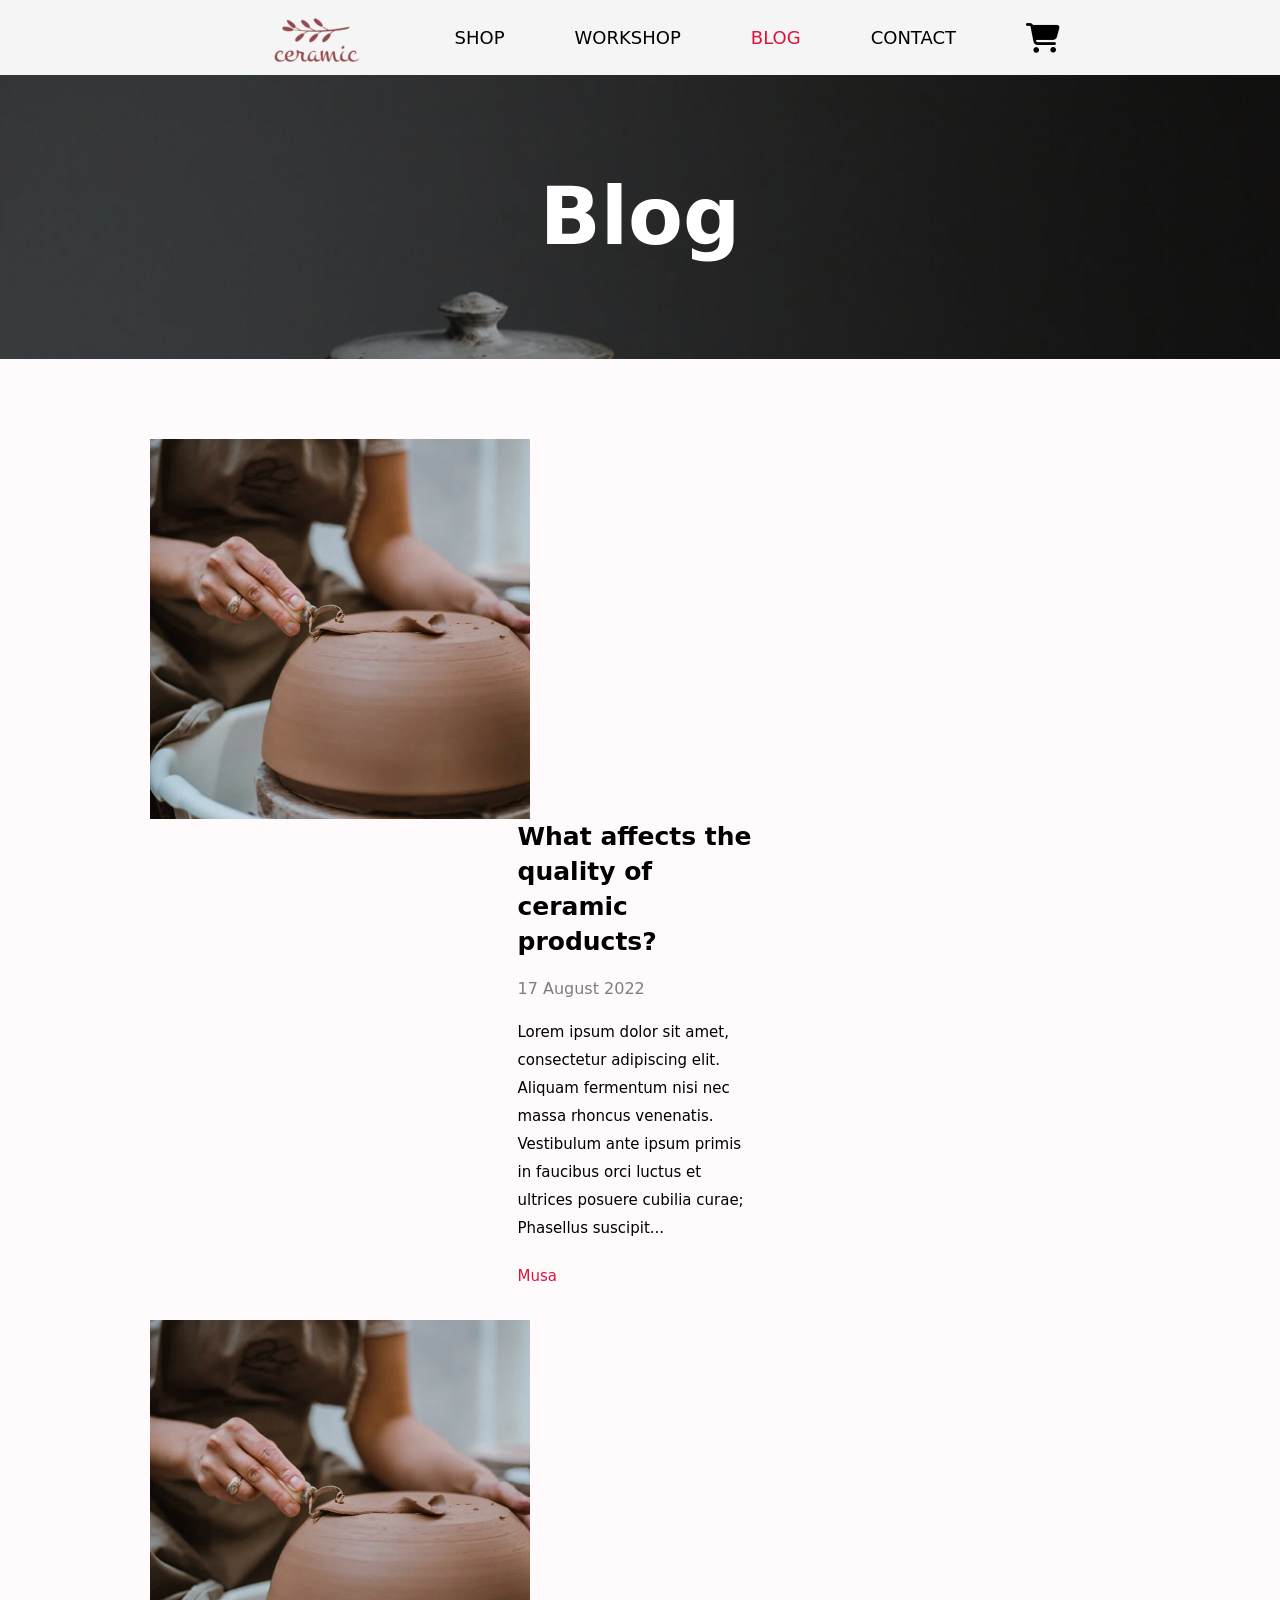
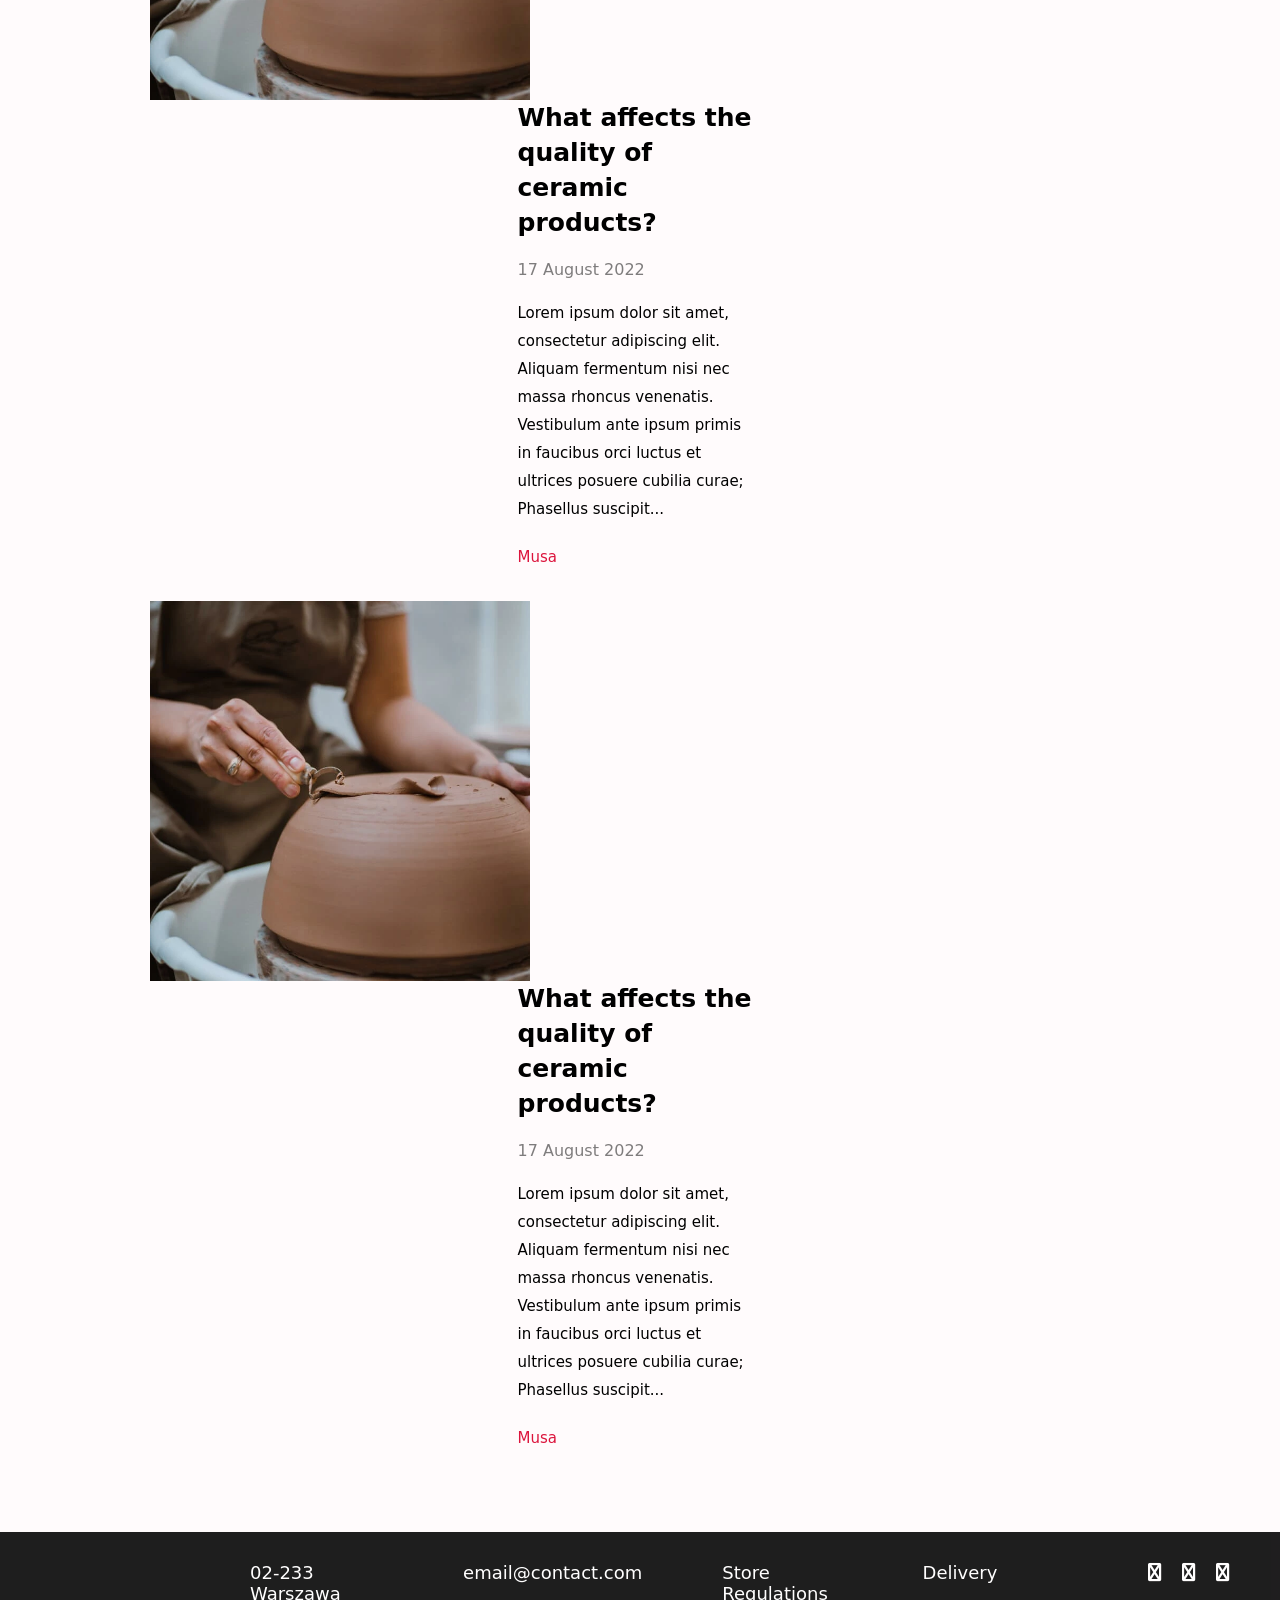
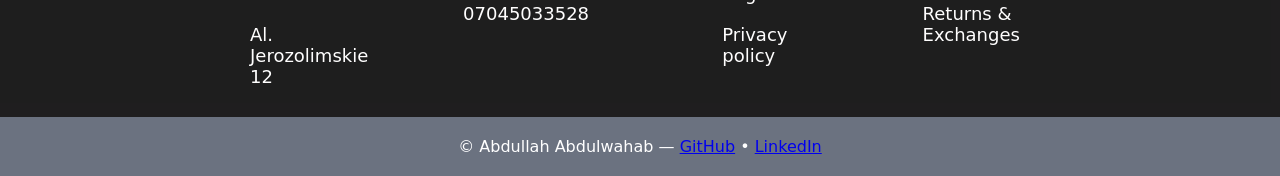
==== blog.html @ 1e0af601 "Initial commit" ====
<!DOCTYPE html>
<html lang="en">

<head>
    <meta charset="UTF-8">
    <meta name="viewport" content="width=device-width, initial-scale=1.0">
    <title>Document</title>
    <link rel="stylesheet" href="./fontawesome-free-6.6.0-web/css/all.min.css">
    <link rel="stylesheet" href="style.css">
    <link rel="stylesheet" href="blog-style.css">
    <link rel="stylesheet" href="./fontawesome-free-6.6.0-web/css/brands.css">
    <link rel="stylesheet" href="./fontawesome-free-6.6.0-web/css/all.css">
</head>

<body>
    <header id="nav">
        <div class="left-nav">
            <a href="./index.html"><img src="./images/logo.webp" alt=""></a>
        </div>
        <div class="right-nav">
            <a href="./shop.html">SHOP</a>
            <a href="./workshop.html">WORKSHOP</a>
            <a href="./blog.html" class="active">BLOG</a>
            <a href="./contact.html">CONTACT</a>
            <a href="#"><i class="fa fa-cart-shopping ff"></i></a>
        </div>
    </header>
    <div class="blog-main">
        <h1>Blog</h1>
    </div>
    <div class="section blog-section">
        <div class="left-blog">
            <div class="sec">
                <div class="left">
                    <img src="./images/Workshop_header_blog_A.webp" alt="">
                </div>
                <div class="right">
                    <h3>What affects the quality of ceramic products?</h3>
                    <span class="date">17 August 2022</span>
                    <p>Lorem ipsum dolor sit amet, consectetur adipiscing elit. Aliquam fermentum nisi nec massa rhoncus
                        venenatis. Vestibulum ante ipsum primis in faucibus orci luctus et ultrices posuere cubilia
                        curae; Phasellus suscipit...</p>
                    <p class="blogComment">Musa</p>
                </div>
            </div>
            <div class="sec">
                <div class="left">
                    <img src="./images/Workshop_header_blog_A.webp" alt="">
                </div>
                <div class="right">
                    <h3>What affects the quality of ceramic products?</h3>
                    <span class="date">17 August 2022</span>
                    <p>Lorem ipsum dolor sit amet, consectetur adipiscing elit. Aliquam fermentum nisi nec massa rhoncus
                        venenatis. Vestibulum ante ipsum primis in faucibus orci luctus et ultrices posuere cubilia
                        curae; Phasellus suscipit...</p>
                    <p class="blogComment">Musa</p>
                </div>
            </div>
            <div class="sec">
                <div class="left">
                    <img src="./images/Workshop_header_blog_A.webp" alt="">
                </div>
                <div class="right">
                    <h3>What affects the quality of ceramic products?</h3>
                    <span class="date">17 August 2022</span>
                    <p>Lorem ipsum dolor sit amet, consectetur adipiscing elit. Aliquam fermentum nisi nec massa rhoncus
                        venenatis. Vestibulum ante ipsum primis in faucibus orci luctus et ultrices posuere cubilia
                        curae; Phasellus suscipit...</p>
                    <p class="blogComment">Musa</p>
                </div>
            </div>
        </div>
        <div class="right-blog">
            
        </div>
    </div>



    <div class="footer">
        <div class="sub-foot">
            <p>02-233 Warszawa</p>
            <p>Al. Jerozolimskie 12</p>
        </div>
        <div class="sub-foot">
            <a href="#">email@contact.com</a>
            <a href="#">07045033528</a>
        </div>
        <div class="sub-foot">
            <a href="#">Store Regulations</a>
            <a href="#">Privacy policy</a>
        </div>
        <div class="sub-foot">
            <a href="#">Delivery</a>
            <a href="#">Returns & Exchanges</a>
        </div>
        <div class="sub-foot">
            <a href="#"><i class="fa fa-facebook-square"></i></a>
            <a href="#"><i class="fa fa-x-twitter"></i></a>
            <a href="#"><i class="fa fa-instagram"></i></a>
        </div>

    </div>
    <footer class="site-footer">
        <div class="container">
            <p>© <span id="year"></span> Abdullah Abdulwahab — <a href="#">GitHub</a> • <a href="#">LinkedIn</a></p>
        </div>
</body>
---- style.css ----
* {
    padding: 0;
    margin: 0;
    box-sizing: border-box;
    font-family: ui-sans-serif, system-ui, sans-serif, "Apple Color Emoji",
        "Segoe UI Emoji", "Segoe UI Symbol", "Noto Color Emoji";
}

/* ensure full-height calculations using viewport units work predictably */
html,
body {
    height: 100%;
}

header#nav {
    width: 100%;
    background-color: whitesmoke;
    box-shadow: 1px 2px 4px rgba(0, 0, 0, .5);
    display: flex;
    height: 75px;
    align-items: center;
    justify-content: space-between;
    padding: 0px 200px;
}

header#nav .left-nav {
    margin: auto 0;
    overflow: hidden;
    justify-content: center;
    align-items: center;
    transform: translate(50px,-20px); /* Standard syntax */
}

header#nav .left-nav a{
    width: 80px;
    /* top: 0; */
    height: 80px;

}

header#nav .right-nav {
    margin: auto 0;
    display: flex;
    height: 100%;
    justify-content: center;
    align-items: center;
    gap: 30px;
    font-size: 18px;
    font-weight: 400;
}

header#nav a {
    text-decoration: none;
    /* height: 100%; */
    padding: 20px;
    color: black;
}

header#nav a:hover {
    color: crimson;
}
a.active{
    color: crimson !important;
}

/* <div id="element_219_content" class="content ww_rectangle" style="opacity: 0.15; padding: 0px; border-width: 0px; border-style: solid; border-color: rgb(51, 51, 51); border-radius: 0px; box-shadow: none; background-color: var(--neutral1); background-image: none; filter: none;"></div>  */
.section {
    width: 100%;
    overflow: hidden;
    min-height: calc(100vh - 75px);
}

.main {
    background-image: url(./images/main.webp);
    background-repeat: no-repeat;
    background-attachment: fixed;
    background-size: cover;
    color: white;
    /* Make the main section fill the remaining viewport below the header (header is 75px tall) */
    min-height: calc(100vh - 75px);
    display: flex;
    flex-direction: column;
    justify-content: center;
    /* vertically center content */
    align-items: center;
    /* horizontally center content */
    padding: 0px 400px;

    /* match header horizontal padding so content aligns */
    gap: 15px;
}

.main h1 {
    /* text-align: center; */
    font-size: 80px;

}

.main p {
    font-size: 25px;
}

.button {
    padding: 18px 65px;
    border-radius: 5px;
    background-color: rgb(165, 76, 94);
    border: 0;
    font-size: 18px;
    color: white;
}

.button:hover {
    background-color: rgba(165, 76, 94, 0.9);
}

.section2-header {
    text-align: center;
    font-size: 50px;
    margin: 50px 0;
    line-height: 60px;
}

.container-hor {
    display: flex;
    margin: auto;
    padding: 0 130px;
    justify-content: space-between;
    flex-direction: row;
    width: 100%;
    overflow: hidden;
}

.shopContain {
    display: flex;
    width: 25%;
    flex-direction: column;
    gap: 10px;
    margin: auto 10px;
    cursor: pointer;
    font-family: "Kumbh Sans 400 normal";
    overflow: hidden;
}

.shopContain img {
    width: 288px;
    height: 378px;
    overflow: hidden;
}

.shopContain img:hover {
    transform: scale(1.05);
    overflow: hidden;
    transition: transform .25s ease-out 0s;


}

.shopContain .productName {
    font-weight: 90px;
    font-size: 15px;
}

.shopContain .productPrice {
    font-size: 18px;
    line-height: 27px;
    text-align: left;
    font-weight: 600;
}

.main-2 {
    background-color: rgba(51, 51, 51, 0.1);
    display: flex;
    flex-direction: row;
    font-family: "Kumbh Sans 400 normal";
    height: 100%;

}

.main-2 .left {
    width: 50%;
    padding: 150px 150px;
    opacity: 0.8;
}

.main-2 .left h2 {
    font-size: 50px;
    line-height: 100px;
}

.main-2 .left p {
    font-size: 17px;
    line-height: 27px;
    margin-bottom: 20px;
}

.main-2 .left-2 {
    display: flex;
    flex-direction: column;
    gap: 20px;
}

.main-2 .right img {
    width: 250px;
    height: 300px;
    transform: scaleX(1.5);
    overflow: hidden;
}

.main-2 .right img:nth-child(2) {
    transform: scaleX(1.5);
}

.main-2 .right-2 img {
    height: 100%;
    transform: matrix(2, 0, 0, 1, 0, 0);

    width: 100%;

}

.main-2 .right {
    width: 50%;
    margin: 80px 0;
    gap: 90px;
    float: right;
    display: flex;
    overflow: hidden;
    flex-direction: row;
}

.main-2 .right-2 {
    height: 100%;
    overflow: hidden;
    float: right;
    width: 350px;
}

.main-3 {
    display: flex;
    flex-direction: row;
    font-family: "Kumbh Sans 400 normal";
    height: 100%;
    padding: 50px 130px;
    overflow: hidden;
}

.main-3 .left {
    width: 50%;
    float: left;
    overflow: hidden;
}

.main-3 img {
    /* height: 100%;
    width: 100%; */
    width: 600px;
    height: 900px;
    /* transform: scale(1.5); */
}

.main-3 .right {
    width: 50%;
    padding: 70px 12px 0 120px;
    opacity: 0.8;
    float: right;
    overflow: hidden;
}
.main-3 button{
    width: 45%;
}

.main-3 .right h2 {
    font-size: 50px;
    line-height: 100px;
}

.main-3 .right p {
    font-size: 17px;
    line-height: 27px;
    margin-bottom: 20px;
}

.main-4 {
    background-color: rgba(51, 51, 51, 0.2);
    height: 100%;
    display: flex;
    font-family: "Kumbh Sans 400 normal";
    flex-direction: column;
    padding: 130px 150px 0px 150px;
    gap: 80px;
    line-height: 27px;
}

.main-4 h2 {
    font-size: 50px;
    text-align: center;
    opacity: 0.8;
    opacity: 0.8;
}

.main-4 p {
    font-size: 17px;
    opacity: 0.8;
    text-align: center;
}

.main-4 .sub-contain {
    display: flex;
    flex-direction: row;
    justify-content: space-around;
    width: 100%;
    gap: 100px;
}

.main-4 h3 {
    font-size: 30px;
    font-weight: 300;
}

.main-4 .sub-contain .sub-third {
    /* width: 30px; */
    display: flex;
    flex-direction: column;
    align-items: center;
    font-family: "Kumbh Sans 400 normal";
    opacity: 0.9;
    word-wrap: break-word;
    gap: 30px;
    /* overflow: hidden; */
}

.main-4 .sub-contain .sub-third img {
    width: 100px;
    height: 100px;
    object-fit: cover;
    /* transform: scale(1.5); */
    border-radius: 50%;
    overflow: hidden;

}

.left {
    width: 50%;
    height: 100%;
    overflow: hidden;
    float: left;
}

.right {
    display: flex;
    flex-direction: column;
    float: right;
    /* gap: 20px; */
    width: 50%;
}

.right img {
    width: 100%;
    height: 60%;
    overflow: hidden;
}

/* .main-text{
    text-align: center;
  position: absolute;
  top: 50%;
  left: 50%;
  transform: translate(-50%, -50%);
} */

/* Collage / gallery styles */
.collage {
    display: flex;
    flex-direction: row;
    gap: 12px;
    /* max-height: 600px; */
    padding: 50px 150px 0 150px;
}

.gallery-left {
    width: 50%;
    float: left;
    height: 700px;
    overflow: hidden;
    border-radius: 6px;
    float: left;
}

.gallery-left img {
    border-radius: 10px 0px 0px 10px;
    width: 700px;
    height: 650px;
    object-fit: fill;
    display: block;
}

.gallery-right {
    height: 700px;
    width: 50%;
    display: flex;
    flex-direction: column;
    gap: 10px;
}

.gallery-top {
    height: 340px;
    width: 100%;
    overflow: hidden;
}

.gallery-top img {
    border-radius: 10px 10px 0px 0px;
    height: 340px;
    object-fit: fill;
    width: 100%;
    transform: scale(1.3);
}

.gallery-bottom {
    height: 300px;
    width: 100%;
    gap: 10px;
    display: flex;
}

.bottom-item {
    height: 300px;
    width: 100%;
}

.bottom-item img {
    height: 300px;
    object-fit: fill;
    width: 100%;
}

.OurStory {
    background-image: url(./images/history.webp);
    background-repeat: no-repeat;
    background-color: black;
    background-clip: padding-box;
    background-image: linear-gradient(rgba(0,0,0,0.35), rgba(0,0,0,0.35)),url(./images/history.webp);
    background-color: rgba(0,0,0,0.35);

    /* background-attachment: fixed; */
    background-position-y: top;
    /* width: 2057px; */
    height: 1000px;
    font-family: Arial, sans-serif;
    overflow: clip;

    background-size: cover;
    color: white;
    /* Make the main section fill the remaining viewport below the header (header is 75px tall) */
    min-height: calc(105vh - 75px);
    display: flex;
    flex-direction: column;
    justify-content: center;
    /* vertically center content */
    /*align-items:center;*/
    /* horizontally center content */
    padding: 200px 100px;
    gap: 15px;
}

.ff {
    color: ceramic;
    font-size: 30px;
}

.OurStory h2 {
    font-size: 50px;
}

.OurStory .left {
    max-width: 800px;
    padding: 0px 200px 100px 100px;
}

.OurStory p {
    font-size: 18px;
    max-width: 800px;
    margin-top: 10px;
}

.footer {
    background-color: black;
    opacity: 0.88;
    color: white;
    padding: 30px 50px 30px 250px;
    display: flex;
    gap: 80px;
    font-size: 18px;
}

.sub-foot {
    display: flex;
    flex-direction: column;
    gap: 20px;
}

.sub-foot a {
    color: white;
    text-decoration: none;
}

.sub-foot:last-of-type {
    flex-direction: row;
}

.site-footer {
    background-color: #6b7280;
    padding: 20px 0;
    text-align: center;
    color: #fff;
}

/* ========== MOBILE RESPONSIVENESS ========== */

/* Tablet and small screens (max-width: 768px) */
@media (max-width: 768px) {
    header#nav {
        padding: 0px 20px;
        height: auto;
        flex-wrap: wrap;
        justify-content: center;
    }

    header#nav .left-nav {
        transform: translate(0px, 0px);
        width: 100%;
        margin-bottom: 8px;
        text-align: center;
    }

    header#nav .left-nav img {
        height: 45px;
        max-width: 120px;
    }

    header#nav .right-nav {
        width: 100%;
        gap: 12px;
        font-size: 13px;
        justify-content: center;
        padding: 8px 0;
        flex-wrap: wrap;
    }

    header#nav a {
        padding: 8px 12px;
        font-size: 12px;
    }

    .section {
        min-height: auto;
        overflow: visible;
    }

    .main {
        padding: 20px 30px;
        min-height: calc(100vh - 100px);
        gap: 12px;
    }

    .main h1 {
        font-size: 44px;
        line-height: 52px;
    }

    .main p {
        font-size: 16px;
        line-height: 24px;
        max-width: 100%;
    }

    .button {
        padding: 12px 32px;
        font-size: 15px;
    }

    .section2-header {
        font-size: 32px;
        margin: 25px 0;
        line-height: 40px;
    }

    .container-hor {
        padding: 0 20px;
        flex-direction: row;
        flex-wrap: wrap;
        gap: 15px;
    }

    .shopContain {
        width: calc(50% - 8px);
        margin: 0;
        gap: 8px;
    }

    .shopContain img {
        width: 100%;
        height: auto;
        max-height: 280px;
        object-fit: cover;
    }

    .shopContain .productName {
        font-size: 14px;
    }

    .shopContain .productPrice {
        font-size: 16px;
    }

    .main-2 {
        flex-direction: column;
        padding: 40px 20px;
        background-color: rgba(51, 51, 51, 0.1);
    }

    .main-2 .left {
        width: 100%;
        padding: 20px 0;
        margin-bottom: 20px;
        opacity: 1;
    }

    .main-2 .left h2 {
        font-size: 36px;
        line-height: 50px;
        margin-bottom: 15px;
    }

    .main-2 .left p {
        font-size: 15px;
        line-height: 24px;
        margin-bottom: 15px;
        color: #333;
    }

    .main-2 .left .button {
        padding: 12px 32px;
        font-size: 15px;
    }

    .main-2 .right {
        width: 100%;
        padding: 0;
        flex-direction: column;
        gap: 15px;
        margin: 0;
        overflow: visible;
    }

    .main-2 .left-2 {
        display: flex;
        flex-direction: column;
        gap: 12px;
        overflow: visible;
    }

    .main-2 .left-2 img {
        width: 100%;
        height: auto;
        transform: none;
        max-height: 250px;
        object-fit: cover;
        overflow: visible;
    }

    .main-2 .right-2 {
        width: 100%;
        height: auto;
        overflow: visible;
    }

    .main-2 .right-2 img {
        width: 100%;
        height: auto;
        transform: none;
        max-height: 250px;
        object-fit: cover;
        overflow: visible;
    }

    .main-2 .right img {
        width: 100%;
        height: auto;
        transform: none;
        max-height: 250px;
        object-fit: cover;
        overflow: visible;
    }

    .main-2 .right img:nth-child(2) {
        transform: none;
    }

    .footer {
        padding: 20px;
        flex-direction: column;
        gap: 15px;
    }

    .sub-foot {
        width: 100%;
        justify-content: center;
    }
}

/* Mobile screens (max-width: 480px) */
@media (max-width: 480px) {
    header#nav {
        padding: 0px 12px;
        height: auto;
        flex-direction: column;
        align-items: center;
    }

    header#nav .left-nav {
        width: 100%;
        margin-bottom: 8px;
        text-align: center;
        transform: none;
    }

    header#nav .left-nav img {
        height: 35px;
        max-width: 100px;
    }

    header#nav .right-nav {
        width: 100%;
        gap: 8px;
        font-size: 11px;
        padding: 8px 0;
        flex-wrap: wrap;
        justify-content: center;
    }

    header#nav a {
        padding: 6px 8px;
        font-size: 11px;
    }

    .section {
        min-height: auto;
        overflow: visible;
    }

    .main {
        padding: 15px 15px;
        min-height: calc(100vh - 80px);
        gap: 8px;
    }

    .main h1 {
        font-size: 28px;
        line-height: 36px;
    }

    .main p {
        font-size: 13px;
        line-height: 20px;
        max-width: 100%;
    }

    .button {
        padding: 10px 24px;
        font-size: 13px;
        margin-top: 5px;
    }

    .section2-header {
        font-size: 22px;
        margin: 15px 0;
        line-height: 28px;
    }

    .container-hor {
        padding: 0 10px;
        flex-direction: column;
        gap: 12px;
    }

    .shopContain {
        width: 100%;
        margin: 0;
        gap: 6px;
    }

    .shopContain img {
        width: 100%;
        height: auto;
        max-height: 240px;
        object-fit: cover;
    }

    .shopContain .productName {
        font-size: 13px;
    }

    .shopContain .productPrice {
        font-size: 15px;
    }

    .main-2 {
        flex-direction: column;
        padding: 20px 12px;
        gap: 15px;
        background-color: rgba(51, 51, 51, 0.1);
    }

    .main-2 .left {
        width: 100%;
        padding: 15px 0;
        margin-bottom: 0;
        opacity: 1;
    }

    .main-2 .left h2 {
        font-size: 26px;
        line-height: 36px;
        margin-bottom: 12px;
    }

    .main-2 .left p {
        font-size: 13px;
        line-height: 20px;
        margin-bottom: 12px;
        color: #333;
    }

    .main-2 .left .button {
        padding: 10px 24px;
        font-size: 13px;
    }

    .main-2 .right {
        width: 100%;
        padding: 0;
        flex-direction: column;
        gap: 12px;
        margin: 0;
        overflow: visible;
    }

    .main-2 .left-2 {
        display: flex;
        flex-direction: column;
        gap: 10px;
        overflow: visible;
    }

    .main-2 .left-2 img {
        width: 100%;
        height: auto;
        transform: none;
        max-height: 220px;
        object-fit: cover;
        overflow: visible;
    }

    .main-2 .right-2 {
        width: 100%;
        height: auto;
        overflow: visible;
    }

    .main-2 .right-2 img {
        width: 100%;
        height: auto;
        transform: none;
        max-height: 220px;
        object-fit: cover;
        overflow: visible;
    }

    .main-2 .right img {
        width: 100%;
        height: auto;
        transform: none;
        max-height: 220px;
        object-fit: cover;
        overflow: visible;
    }

    .main-2 .right img:nth-child(2) {
        transform: none;
    }

    .footer {
        padding: 15px 12px;
        flex-direction: column;
        gap: 12px;
    }

    .sub-foot {
        width: 100%;
        justify-content: center;
        text-align: center;
    }
}

/* .collage .gallery{
    max-width: 1200px;
    margin: 60px auto;
    display: flex;
    flex-direction: row;
    gap: 24px;
    align-items: stretch;
}

.gallery-right{
    display: flex;
    flex-direction: column;
    float: right;
    gap: 24px;
    height: 100%;
    width: 50%;
}
.gallery-top{
    overflow: hidden;
    border-radius: 6px;
    width: 100%;
}
.gallery-bottom{
    display: flex;
    flex-direction: row;
    gap: 24px;
}
/* .gallery-bottom .bottom-item{
    overflow: hidden;
    border-radius: 6px;
} */
/* .gallery-bottom img{
    width: 100%;
    height: 100%;
    object-fit: cover;
    display: block;
} */

/* Responsive: stack on smaller screens */
/* @media (min-width:300px) {
    .main{
        padding: 0 ;
    }
} */
/* @media (min-width: 1000px) {
    .main{
        padding: 0 00px
    }
    .collage .gallery{
        grid-template-columns: 1fr;
        padding: 0 20px;
        gap: 16px;
    }
    .gallery-bottom{
        grid-template-columns: 1fr 1fr;
        gap: 12px;
    }
}
@media (max-width: 480px) {
    .gallery-bottom{
        grid-template-columns: 1fr;
    } */


/* Extra small phones (390px and below) */
@media (max-width: 400px) {
    .main-2 {
        flex-direction: column;
        padding: 15px 10px;
        gap: 12px;
        background-color: rgba(51, 51, 51, 0.1);
        overflow: visible;
        height: auto;
    }

    .main-2 .left {
        width: 100%;
        height: auto;
        /* background-color: #333; */
        padding: 18px 0;

        margin-bottom: 0;
        opacity: 1;
        overflow: visible;
    }

    .main-2 .left h2 {
        font-size: 24px;
        line-height: 32px;
        margin-bottom: 10px;
        display: block;
        color: #333;
        word-wrap: break-word;
    }

    .main-2 .left p {
        font-size: 12px;
        line-height: 18px;
        margin-bottom: 10px;
        color: #333;
        display: block;
        word-wrap: break-word;
    }

    .main-2 .left .button {
        padding: 8px 20px;
        font-size: 12px;
    }

    .main-2 .right {
        width: 100%;
        padding: 0;
        flex-direction: column;
        gap: 10px;
        margin: 0;
        overflow: visible;
    }

    .main-2 .left-2 {
        display: flex;
        flex-direction: column;
        gap: 8px;
        overflow: visible;
    }

    .main-2 .left-2 img {
        width: 100%;
        height: auto;
        transform: none;
        max-height: 200px;
        object-fit: cover;
        overflow: visible;
        display: block;
    }

    .main-2 .right-2 {
        width: 100%;
        height: auto;
        overflow: visible;
    }

    .main-2 .right-2 img {
        width: 100%;
        height: auto;
        transform: none;
        max-height: 200px;
        object-fit: cover;
        overflow: visible;
        display: block;
    }

    .main-2 .right img {
        width: 100%;
        height: auto;
        transform: none;
        max-height: 200px;
        object-fit: cover;
        overflow: visible;
        display: block;
    }

    .main-2 .right img:nth-child(2) {
        transform: none;
    }
}
---- blog-style.css ----
body{
        background-color: rgb(255, 251, 252);
}
.blog-main{
    height: 284px;
    /* Darken the background image slightly with a translucent gradient overlay */
    background-image: linear-gradient(rgba(0,0,0,0.35), rgba(0,0,0,0.35)), url(./images/blog_header_product_4.webp);
    background-repeat: no-repeat;
    background-attachment: fixed;
    background-position-y: bottom;
    background-size: cover;
    /* Fallback background color for older browsers */
    background-color: rgba(0,0,0,0.35);
    color: white;
    text-align: center;
    display: flex;
    flex-direction: column;
    justify-content: center;
    /* Safari (WebKit) support */
    -webkit-backdrop-filter: blur(6px) saturate(120%);
    /* Standard property for other browsers */
    backdrop-filter: blur(6px) saturate(120%);
}
.blog-main h1{
    font-size: 80px;
        line-height: 96px;
        text-align: center;
        font-family:  Sans-serif 700 normal;
}

.blog-section{
    width: 100%;
    display: flex;
    padding: 80px 150px;
    flex-direction: row;
    overflow: hidden;
    justify-content: center;
}
.left-blog{
    width: 75%;
    overflow: hidden;
    display: flex;
    flex-direction: column;
    gap: 30px;
}
.left-blog .left{
    height: 380px;
    width: 380px;
}

.left-blog .left img{
    height: 100%;
    object-fit: cover;
    width: 100%;
}
.left-blog .right{
    display: flex;
    flex-direction: column;
    hyphens: auto;
    gap: 20px;
    float: right;
    padding-right: 130px;
}
.left-blog .right h3{
    line-height: 35px;
    font-weight: 600;
    font-size: 25px;
}
.blogComment{
    color: crimson;
}
.left-blog .right p{
    line-height: 28px;
    font-size: 15px;
}
.date{
    opacity: 0.5;
}
.left-blog .right{

}

.right-blog{
    width: 25%;
}

/* ========== MOBILE RESPONSIVENESS ========== */

/* Tablet and small screens (max-width: 768px) */
@media (max-width: 768px) {
    .blog-main {
        height: auto;
        padding: 35px 20px;
    }

    .blog-main h1 {
        font-size: 44px;
        line-height: 52px;
    }

    .blog-section {
        padding: 35px 20px;
        flex-direction: column;
        gap: 25px;
    }

    .left-blog {
        width: 100%;
        gap: 20px;
    }

    .left-blog .left {
        height: auto;
        width: 100%;
        max-width: 400px;
        margin: 0 auto;
    }

    .left-blog .right {
        padding-right: 0;
        float: none;
    }

    .left-blog .right h3 {
        font-size: 22px;
        line-height: 32px;
    }

    .left-blog .right p {
        font-size: 15px;
        line-height: 24px;
    }

    .right-blog {
        width: 100%;
    }
}

/* Mobile screens (max-width: 480px) */
@media (max-width: 480px) {
    .blog-main {
        height: auto;
        padding: 25px 12px;
    }

    .blog-main h1 {
        font-size: 28px;
        line-height: 36px;
    }

    .blog-section {
        padding: 20px 10px;
        flex-direction: column;
        gap: 15px;
    }

    .left-blog {
        width: 100%;
        gap: 15px;
    }

    .left-blog .left {
        height: auto;
        width: 100%;
        max-width: 100%;
    }

    .left-blog .right {
        padding-right: 0;
        float: none;
    }

    .left-blog .right h3 {
        font-size: 18px;
        line-height: 26px;
    }

    .left-blog .right p {
        font-size: 13px;
        line-height: 20px;
    }

    .right-blog {
        width: 100%;
    }
}
---- fontawesome-free-6.6.0-web/css/brands.css ----
/*!
 * Font Awesome Free 6.6.0 by @fontawesome - https://fontawesome.com
 * License - https://fontawesome.com/license/free (Icons: CC BY 4.0, Fonts: SIL OFL 1.1, Code: MIT License)
 * Copyright 2024 Fonticons, Inc.
 */
:root, :host {
  --fa-style-family-brands: 'Font Awesome 6 Brands';
  --fa-font-brands: normal 400 1em/1 'Font Awesome 6 Brands'; }

@font-face {
  font-family: 'Font Awesome 6 Brands';
  font-style: normal;
  font-weight: 400;
  font-display: block;
  src: url("../webfonts/fa-brands-400.woff2") format("woff2"), url("../webfonts/fa-brands-400.ttf") format("truetype"); }

.fab,
.fa-brands {
  font-weight: 400; }

.fa-monero:before {
  content: "\f3d0"; }

.fa-hooli:before {
  content: "\f427"; }

.fa-yelp:before {
  content: "\f1e9"; }

.fa-cc-visa:before {
  content: "\f1f0"; }

.fa-lastfm:before {
  content: "\f202"; }

.fa-shopware:before {
  content: "\f5b5"; }

.fa-creative-commons-nc:before {
  content: "\f4e8"; }

.fa-aws:before {
  content: "\f375"; }

.fa-redhat:before {
  content: "\f7bc"; }

.fa-yoast:before {
  content: "\f2b1"; }

.fa-cloudflare:before {
  content: "\e07d"; }

.fa-ups:before {
  content: "\f7e0"; }

.fa-pixiv:before {
  content: "\e640"; }

.fa-wpexplorer:before {
  content: "\f2de"; }

.fa-dyalog:before {
  content: "\f399"; }

.fa-bity:before {
  content: "\f37a"; }

.fa-stackpath:before {
  content: "\f842"; }

.fa-buysellads:before {
  content: "\f20d"; }

.fa-first-order:before {
  content: "\f2b0"; }

.fa-modx:before {
  content: "\f285"; }

.fa-guilded:before {
  content: "\e07e"; }

.fa-vnv:before {
  content: "\f40b"; }

.fa-square-js:before {
  content: "\f3b9"; }

.fa-js-square:before {
  content: "\f3b9"; }

.fa-microsoft:before {
  content: "\f3ca"; }

.fa-qq:before {
  content: "\f1d6"; }

.fa-orcid:before {
  content: "\f8d2"; }

.fa-java:before {
  content: "\f4e4"; }

.fa-invision:before {
  content: "\f7b0"; }

.fa-creative-commons-pd-alt:before {
  content: "\f4ed"; }

.fa-centercode:before {
  content: "\f380"; }

.fa-glide-g:before {
  content: "\f2a6"; }

.fa-drupal:before {
  content: "\f1a9"; }

.fa-jxl:before {
  content: "\e67b"; }

.fa-dart-lang:before {
  content: "\e693"; }

.fa-hire-a-helper:before {
  content: "\f3b0"; }

.fa-creative-commons-by:before {
  content: "\f4e7"; }

.fa-unity:before {
  content: "\e049"; }

.fa-whmcs:before {
  content: "\f40d"; }

.fa-rocketchat:before {
  content: "\f3e8"; }

.fa-vk:before {
  content: "\f189"; }

.fa-untappd:before {
  content: "\f405"; }

.fa-mailchimp:before {
  content: "\f59e"; }

.fa-css3-alt:before {
  content: "\f38b"; }

.fa-square-reddit:before {
  content: "\f1a2"; }

.fa-reddit-square:before {
  content: "\f1a2"; }

.fa-vimeo-v:before {
  content: "\f27d"; }

.fa-contao:before {
  content: "\f26d"; }

.fa-square-font-awesome:before {
  content: "\e5ad"; }

.fa-deskpro:before {
  content: "\f38f"; }

.fa-brave:before {
  content: "\e63c"; }

.fa-sistrix:before {
  content: "\f3ee"; }

.fa-square-instagram:before {
  content: "\e055"; }

.fa-instagram-square:before {
  content: "\e055"; }

.fa-battle-net:before {
  content: "\f835"; }

.fa-the-red-yeti:before {
  content: "\f69d"; }

.fa-square-hacker-news:before {
  content: "\f3af"; }

.fa-hacker-news-square:before {
  content: "\f3af"; }

.fa-edge:before {
  content: "\f282"; }

.fa-threads:before {
  content: "\e618"; }

.fa-napster:before {
  content: "\f3d2"; }

.fa-square-snapchat:before {
  content: "\f2ad"; }

.fa-snapchat-square:before {
  content: "\f2ad"; }

.fa-google-plus-g:before {
  content: "\f0d5"; }

.fa-artstation:before {
  content: "\f77a"; }

.fa-markdown:before {
  content: "\f60f"; }

.fa-sourcetree:before {
  content: "\f7d3"; }

.fa-google-plus:before {
  content: "\f2b3"; }

.fa-diaspora:before {
  content: "\f791"; }

.fa-foursquare:before {
  content: "\f180"; }

.fa-stack-overflow:before {
  content: "\f16c"; }

.fa-github-alt:before {
  content: "\f113"; }

.fa-phoenix-squadron:before {
  content: "\f511"; }

.fa-pagelines:before {
  content: "\f18c"; }

.fa-algolia:before {
  content: "\f36c"; }

.fa-red-river:before {
  content: "\f3e3"; }

.fa-creative-commons-sa:before {
  content: "\f4ef"; }

.fa-safari:before {
  content: "\f267"; }

.fa-google:before {
  content: "\f1a0"; }

.fa-square-font-awesome-stroke:before {
  content: "\f35c"; }

.fa-font-awesome-alt:before {
  content: "\f35c"; }

.fa-atlassian:before {
  content: "\f77b"; }

.fa-linkedin-in:before {
  content: "\f0e1"; }

.fa-digital-ocean:before {
  content: "\f391"; }

.fa-nimblr:before {
  content: "\f5a8"; }

.fa-chromecast:before {
  content: "\f838"; }

.fa-evernote:before {
  content: "\f839"; }

.fa-hacker-news:before {
  content: "\f1d4"; }

.fa-creative-commons-sampling:before {
  content: "\f4f0"; }

.fa-adversal:before {
  content: "\f36a"; }

.fa-creative-commons:before {
  content: "\f25e"; }

.fa-watchman-monitoring:before {
  content: "\e087"; }

.fa-fonticons:before {
  content: "\f280"; }

.fa-weixin:before {
  content: "\f1d7"; }

.fa-shirtsinbulk:before {
  content: "\f214"; }

.fa-codepen:before {
  content: "\f1cb"; }

.fa-git-alt:before {
  content: "\f841"; }

.fa-lyft:before {
  content: "\f3c3"; }

.fa-rev:before {
  content: "\f5b2"; }

.fa-windows:before {
  content: "\f17a"; }

.fa-wizards-of-the-coast:before {
  content: "\f730"; }

.fa-square-viadeo:before {
  content: "\f2aa"; }

.fa-viadeo-square:before {
  content: "\f2aa"; }

.fa-meetup:before {
  content: "\f2e0"; }

.fa-centos:before {
  content: "\f789"; }

.fa-adn:before {
  content: "\f170"; }

.fa-cloudsmith:before {
  content: "\f384"; }

.fa-opensuse:before {
  content: "\e62b"; }

.fa-pied-piper-alt:before {
  content: "\f1a8"; }

.fa-square-dribbble:before {
  content: "\f397"; }

.fa-dribbble-square:before {
  content: "\f397"; }

.fa-codiepie:before {
  content: "\f284"; }

.fa-node:before {
  content: "\f419"; }

.fa-mix:before {
  content: "\f3cb"; }

.fa-steam:before {
  content: "\f1b6"; }

.fa-cc-apple-pay:before {
  content: "\f416"; }

.fa-scribd:before {
  content: "\f28a"; }

.fa-debian:before {
  content: "\e60b"; }

.fa-openid:before {
  content: "\f19b"; }

.fa-instalod:before {
  content: "\e081"; }

.fa-expeditedssl:before {
  content: "\f23e"; }

.fa-sellcast:before {
  content: "\f2da"; }

.fa-square-twitter:before {
  content: "\f081"; }

.fa-twitter-square:before {
  content: "\f081"; }

.fa-r-project:before {
  content: "\f4f7"; }

.fa-delicious:before {
  content: "\f1a5"; }

.fa-freebsd:before {
  content: "\f3a4"; }

.fa-vuejs:before {
  content: "\f41f"; }

.fa-accusoft:before {
  content: "\f369"; }

.fa-ioxhost:before {
  content: "\f208"; }

.fa-fonticons-fi:before {
  content: "\f3a2"; }

.fa-app-store:before {
  content: "\f36f"; }

.fa-cc-mastercard:before {
  content: "\f1f1"; }

.fa-itunes-note:before {
  content: "\f3b5"; }

.fa-golang:before {
  content: "\e40f"; }

.fa-kickstarter:before {
  content: "\f3bb"; }

.fa-square-kickstarter:before {
  content: "\f3bb"; }

.fa-grav:before {
  content: "\f2d6"; }

.fa-weibo:before {
  content: "\f18a"; }

.fa-uncharted:before {
  content: "\e084"; }

.fa-firstdraft:before {
  content: "\f3a1"; }

.fa-square-youtube:before {
  content: "\f431"; }

.fa-youtube-square:before {
  content: "\f431"; }

.fa-wikipedia-w:before {
  content: "\f266"; }

.fa-wpressr:before {
  content: "\f3e4"; }

.fa-rendact:before {
  content: "\f3e4"; }

.fa-angellist:before {
  content: "\f209"; }

.fa-galactic-republic:before {
  content: "\f50c"; }

.fa-nfc-directional:before {
  content: "\e530"; }

.fa-skype:before {
  content: "\f17e"; }

.fa-joget:before {
  content: "\f3b7"; }

.fa-fedora:before {
  content: "\f798"; }

.fa-stripe-s:before {
  content: "\f42a"; }

.fa-meta:before {
  content: "\e49b"; }

.fa-laravel:before {
  content: "\f3bd"; }

.fa-hotjar:before {
  content: "\f3b1"; }

.fa-bluetooth-b:before {
  content: "\f294"; }

.fa-square-letterboxd:before {
  content: "\e62e"; }

.fa-sticker-mule:before {
  content: "\f3f7"; }

.fa-creative-commons-zero:before {
  content: "\f4f3"; }

.fa-hips:before {
  content: "\f452"; }

.fa-behance:before {
  content: "\f1b4"; }

.fa-reddit:before {
  content: "\f1a1"; }

.fa-discord:before {
  content: "\f392"; }

.fa-chrome:before {
  content: "\f268"; }

.fa-app-store-ios:before {
  content: "\f370"; }

.fa-cc-discover:before {
  content: "\f1f2"; }

.fa-wpbeginner:before {
  content: "\f297"; }

.fa-confluence:before {
  content: "\f78d"; }

.fa-shoelace:before {
  content: "\e60c"; }

.fa-mdb:before {
  content: "\f8ca"; }

.fa-dochub:before {
  content: "\f394"; }

.fa-accessible-icon:before {
  content: "\f368"; }

.fa-ebay:before {
  content: "\f4f4"; }

.fa-amazon:before {
  content: "\f270"; }

.fa-unsplash:before {
  content: "\e07c"; }

.fa-yarn:before {
  content: "\f7e3"; }

.fa-square-steam:before {
  content: "\f1b7"; }

.fa-steam-square:before {
  content: "\f1b7"; }

.fa-500px:before {
  content: "\f26e"; }

.fa-square-vimeo:before {
  content: "\f194"; }

.fa-vimeo-square:before {
  content: "\f194"; }

.fa-asymmetrik:before {
  content: "\f372"; }

.fa-font-awesome:before {
  content: "\f2b4"; }

.fa-font-awesome-flag:before {
  content: "\f2b4"; }

.fa-font-awesome-logo-full:before {
  content: "\f2b4"; }

.fa-gratipay:before {
  content: "\f184"; }

.fa-apple:before {
  content: "\f179"; }

.fa-hive:before {
  content: "\e07f"; }

.fa-gitkraken:before {
  content: "\f3a6"; }

.fa-keybase:before {
  content: "\f4f5"; }

.fa-apple-pay:before {
  content: "\f415"; }

.fa-padlet:before {
  content: "\e4a0"; }

.fa-amazon-pay:before {
  content: "\f42c"; }

.fa-square-github:before {
  content: "\f092"; }

.fa-github-square:before {
  content: "\f092"; }

.fa-stumbleupon:before {
  content: "\f1a4"; }

.fa-fedex:before {
  content: "\f797"; }

.fa-phoenix-framework:before {
  content: "\f3dc"; }

.fa-shopify:before {
  content: "\e057"; }

.fa-neos:before {
  content: "\f612"; }

.fa-square-threads:before {
  content: "\e619"; }

.fa-hackerrank:before {
  content: "\f5f7"; }

.fa-researchgate:before {
  content: "\f4f8"; }

.fa-swift:before {
  content: "\f8e1"; }

.fa-angular:before {
  content: "\f420"; }

.fa-speakap:before {
  content: "\f3f3"; }

.fa-angrycreative:before {
  content: "\f36e"; }

.fa-y-combinator:before {
  content: "\f23b"; }

.fa-empire:before {
  content: "\f1d1"; }

.fa-envira:before {
  content: "\f299"; }

.fa-google-scholar:before {
  content: "\e63b"; }

.fa-square-gitlab:before {
  content: "\e5ae"; }

.fa-gitlab-square:before {
  content: "\e5ae"; }

.fa-studiovinari:before {
  content: "\f3f8"; }

.fa-pied-piper:before {
  content: "\f2ae"; }

.fa-wordpress:before {
  content: "\f19a"; }

.fa-product-hunt:before {
  content: "\f288"; }

.fa-firefox:before {
  content: "\f269"; }

.fa-linode:before {
  content: "\f2b8"; }

.fa-goodreads:before {
  content: "\f3a8"; }

.fa-square-odnoklassniki:before {
  content: "\f264"; }

.fa-odnoklassniki-square:before {
  content: "\f264"; }

.fa-jsfiddle:before {
  content: "\f1cc"; }

.fa-sith:before {
  content: "\f512"; }

.fa-themeisle:before {
  content: "\f2b2"; }

.fa-page4:before {
  content: "\f3d7"; }

.fa-hashnode:before {
  content: "\e499"; }

.fa-react:before {
  content: "\f41b"; }

.fa-cc-paypal:before {
  content: "\f1f4"; }

.fa-squarespace:before {
  content: "\f5be"; }

.fa-cc-stripe:before {
  content: "\f1f5"; }

.fa-creative-commons-share:before {
  content: "\f4f2"; }

.fa-bitcoin:before {
  content: "\f379"; }

.fa-keycdn:before {
  content: "\f3ba"; }

.fa-opera:before {
  content: "\f26a"; }

.fa-itch-io:before {
  content: "\f83a"; }

.fa-umbraco:before {
  content: "\f8e8"; }

.fa-galactic-senate:before {
  content: "\f50d"; }

.fa-ubuntu:before {
  content: "\f7df"; }

.fa-draft2digital:before {
  content: "\f396"; }

.fa-stripe:before {
  content: "\f429"; }

.fa-houzz:before {
  content: "\f27c"; }

.fa-gg:before {
  content: "\f260"; }

.fa-dhl:before {
  content: "\f790"; }

.fa-square-pinterest:before {
  content: "\f0d3"; }

.fa-pinterest-square:before {
  content: "\f0d3"; }

.fa-xing:before {
  content: "\f168"; }

.fa-blackberry:before {
  content: "\f37b"; }

.fa-creative-commons-pd:before {
  content: "\f4ec"; }

.fa-playstation:before {
  content: "\f3df"; }

.fa-quinscape:before {
  content: "\f459"; }

.fa-less:before {
  content: "\f41d"; }

.fa-blogger-b:before {
  content: "\f37d"; }

.fa-opencart:before {
  content: "\f23d"; }

.fa-vine:before {
  content: "\f1ca"; }

.fa-signal-messenger:before {
  content: "\e663"; }

.fa-paypal:before {
  content: "\f1ed"; }

.fa-gitlab:before {
  content: "\f296"; }

.fa-typo3:before {
  content: "\f42b"; }

.fa-reddit-alien:before {
  content: "\f281"; }

.fa-yahoo:before {
  content: "\f19e"; }

.fa-dailymotion:before {
  content: "\e052"; }

.fa-affiliatetheme:before {
  content: "\f36b"; }

.fa-pied-piper-pp:before {
  content: "\f1a7"; }

.fa-bootstrap:before {
  content: "\f836"; }

.fa-odnoklassniki:before {
  content: "\f263"; }

.fa-nfc-symbol:before {
  content: "\e531"; }

.fa-mintbit:before {
  content: "\e62f"; }

.fa-ethereum:before {
  content: "\f42e"; }

.fa-speaker-deck:before {
  content: "\f83c"; }

.fa-creative-commons-nc-eu:before {
  content: "\f4e9"; }

.fa-patreon:before {
  content: "\f3d9"; }

.fa-avianex:before {
  content: "\f374"; }

.fa-ello:before {
  content: "\f5f1"; }

.fa-gofore:before {
  content: "\f3a7"; }

.fa-bimobject:before {
  content: "\f378"; }

.fa-brave-reverse:before {
  content: "\e63d"; }

.fa-facebook-f:before {
  content: "\f39e"; }

.fa-square-google-plus:before {
  content: "\f0d4"; }

.fa-google-plus-square:before {
  content: "\f0d4"; }

.fa-web-awesome:before {
  content: "\e682"; }

.fa-mandalorian:before {
  content: "\f50f"; }

.fa-first-order-alt:before {
  content: "\f50a"; }

.fa-osi:before {
  content: "\f41a"; }

.fa-google-wallet:before {
  content: "\f1ee"; }

.fa-d-and-d-beyond:before {
  content: "\f6ca"; }

.fa-periscope:before {
  content: "\f3da"; }

.fa-fulcrum:before {
  content: "\f50b"; }

.fa-cloudscale:before {
  content: "\f383"; }

.fa-forumbee:before {
  content: "\f211"; }

.fa-mizuni:before {
  content: "\f3cc"; }

.fa-schlix:before {
  content: "\f3ea"; }

.fa-square-xing:before {
  content: "\f169"; }

.fa-xing-square:before {
  content: "\f169"; }

.fa-bandcamp:before {
  content: "\f2d5"; }

.fa-wpforms:before {
  content: "\f298"; }

.fa-cloudversify:before {
  content: "\f385"; }

.fa-usps:before {
  content: "\f7e1"; }

.fa-megaport:before {
  content: "\f5a3"; }

.fa-magento:before {
  content: "\f3c4"; }

.fa-spotify:before {
  content: "\f1bc"; }

.fa-optin-monster:before {
  content: "\f23c"; }

.fa-fly:before {
  content: "\f417"; }

.fa-aviato:before {
  content: "\f421"; }

.fa-itunes:before {
  content: "\f3b4"; }

.fa-cuttlefish:before {
  content: "\f38c"; }

.fa-blogger:before {
  content: "\f37c"; }

.fa-flickr:before {
  content: "\f16e"; }

.fa-viber:before {
  content: "\f409"; }

.fa-soundcloud:before {
  content: "\f1be"; }

.fa-digg:before {
  content: "\f1a6"; }

.fa-tencent-weibo:before {
  content: "\f1d5"; }

.fa-letterboxd:before {
  content: "\e62d"; }

.fa-symfony:before {
  content: "\f83d"; }

.fa-maxcdn:before {
  content: "\f136"; }

.fa-etsy:before {
  content: "\f2d7"; }

.fa-facebook-messenger:before {
  content: "\f39f"; }

.fa-audible:before {
  content: "\f373"; }

.fa-think-peaks:before {
  content: "\f731"; }

.fa-bilibili:before {
  content: "\e3d9"; }

.fa-erlang:before {
  content: "\f39d"; }

.fa-x-twitter:before {
  content: "\e61b"; }

.fa-cotton-bureau:before {
  content: "\f89e"; }

.fa-dashcube:before {
  content: "\f210"; }

.fa-42-group:before {
  content: "\e080"; }

.fa-innosoft:before {
  content: "\e080"; }

.fa-stack-exchange:before {
  content: "\f18d"; }

.fa-elementor:before {
  content: "\f430"; }

.fa-square-pied-piper:before {
  content: "\e01e"; }

.fa-pied-piper-square:before {
  content: "\e01e"; }

.fa-creative-commons-nd:before {
  content: "\f4eb"; }

.fa-palfed:before {
  content: "\f3d8"; }

.fa-superpowers:before {
  content: "\f2dd"; }

.fa-resolving:before {
  content: "\f3e7"; }

.fa-xbox:before {
  content: "\f412"; }

.fa-square-web-awesome-stroke:before {
  content: "\e684"; }

.fa-searchengin:before {
  content: "\f3eb"; }

.fa-tiktok:before {
  content: "\e07b"; }

.fa-square-facebook:before {
  content: "\f082"; }

.fa-facebook-square:before {
  content: "\f082"; }

.fa-renren:before {
  content: "\f18b"; }

.fa-linux:before {
  content: "\f17c"; }

.fa-glide:before {
  content: "\f2a5"; }

.fa-linkedin:before {
  content: "\f08c"; }

.fa-hubspot:before {
  content: "\f3b2"; }

.fa-deploydog:before {
  content: "\f38e"; }

.fa-twitch:before {
  content: "\f1e8"; }

.fa-flutter:before {
  content: "\e694"; }

.fa-ravelry:before {
  content: "\f2d9"; }

.fa-mixer:before {
  content: "\e056"; }

.fa-square-lastfm:before {
  content: "\f203"; }

.fa-lastfm-square:before {
  content: "\f203"; }

.fa-vimeo:before {
  content: "\f40a"; }

.fa-mendeley:before {
  content: "\f7b3"; }

.fa-uniregistry:before {
  content: "\f404"; }

.fa-figma:before {
  content: "\f799"; }

.fa-creative-commons-remix:before {
  content: "\f4ee"; }

.fa-cc-amazon-pay:before {
  content: "\f42d"; }

.fa-dropbox:before {
  content: "\f16b"; }

.fa-instagram:before {
  content: "\f16d"; }

.fa-cmplid:before {
  content: "\e360"; }

.fa-upwork:before {
  content: "\e641"; }

.fa-facebook:before {
  content: "\f09a"; }

.fa-gripfire:before {
  content: "\f3ac"; }

.fa-jedi-order:before {
  content: "\f50e"; }

.fa-uikit:before {
  content: "\f403"; }

.fa-fort-awesome-alt:before {
  content: "\f3a3"; }

.fa-phabricator:before {
  content: "\f3db"; }

.fa-ussunnah:before {
  content: "\f407"; }

.fa-earlybirds:before {
  content: "\f39a"; }

.fa-trade-federation:before {
  content: "\f513"; }

.fa-autoprefixer:before {
  content: "\f41c"; }

.fa-whatsapp:before {
  content: "\f232"; }

.fa-square-upwork:before {
  content: "\e67c"; }

.fa-slideshare:before {
  content: "\f1e7"; }

.fa-google-play:before {
  content: "\f3ab"; }

.fa-viadeo:before {
  content: "\f2a9"; }

.fa-line:before {
  content: "\f3c0"; }

.fa-google-drive:before {
  content: "\f3aa"; }

.fa-servicestack:before {
  content: "\f3ec"; }

.fa-simplybuilt:before {
  content: "\f215"; }

.fa-bitbucket:before {
  content: "\f171"; }

.fa-imdb:before {
  content: "\f2d8"; }

.fa-deezer:before {
  content: "\e077"; }

.fa-raspberry-pi:before {
  content: "\f7bb"; }

.fa-jira:before {
  content: "\f7b1"; }

.fa-docker:before {
  content: "\f395"; }

.fa-screenpal:before {
  content: "\e570"; }

.fa-bluetooth:before {
  content: "\f293"; }

.fa-gitter:before {
  content: "\f426"; }

.fa-d-and-d:before {
  content: "\f38d"; }

.fa-microblog:before {
  content: "\e01a"; }

.fa-cc-diners-club:before {
  content: "\f24c"; }

.fa-gg-circle:before {
  content: "\f261"; }

.fa-pied-piper-hat:before {
  content: "\f4e5"; }

.fa-kickstarter-k:before {
  content: "\f3bc"; }

.fa-yandex:before {
  content: "\f413"; }

.fa-readme:before {
  content: "\f4d5"; }

.fa-html5:before {
  content: "\f13b"; }

.fa-sellsy:before {
  content: "\f213"; }

.fa-square-web-awesome:before {
  content: "\e683"; }

.fa-sass:before {
  content: "\f41e"; }

.fa-wirsindhandwerk:before {
  content: "\e2d0"; }

.fa-wsh:before {
  content: "\e2d0"; }

.fa-buromobelexperte:before {
  content: "\f37f"; }

.fa-salesforce:before {
  content: "\f83b"; }

.fa-octopus-deploy:before {
  content: "\e082"; }

.fa-medapps:before {
  content: "\f3c6"; }

.fa-ns8:before {
  content: "\f3d5"; }

.fa-pinterest-p:before {
  content: "\f231"; }

.fa-apper:before {
  content: "\f371"; }

.fa-fort-awesome:before {
  content: "\f286"; }

.fa-waze:before {
  content: "\f83f"; }

.fa-bluesky:before {
  content: "\e671"; }

.fa-cc-jcb:before {
  content: "\f24b"; }

.fa-snapchat:before {
  content: "\f2ab"; }

.fa-snapchat-ghost:before {
  content: "\f2ab"; }

.fa-fantasy-flight-games:before {
  content: "\f6dc"; }

.fa-rust:before {
  content: "\e07a"; }

.fa-wix:before {
  content: "\f5cf"; }

.fa-square-behance:before {
  content: "\f1b5"; }

.fa-behance-square:before {
  content: "\f1b5"; }

.fa-supple:before {
  content: "\f3f9"; }

.fa-webflow:before {
  content: "\e65c"; }

.fa-rebel:before {
  content: "\f1d0"; }

.fa-css3:before {
  content: "\f13c"; }

.fa-staylinked:before {
  content: "\f3f5"; }

.fa-kaggle:before {
  content: "\f5fa"; }

.fa-space-awesome:before {
  content: "\e5ac"; }

.fa-deviantart:before {
  content: "\f1bd"; }

.fa-cpanel:before {
  content: "\f388"; }

.fa-goodreads-g:before {
  content: "\f3a9"; }

.fa-square-git:before {
  content: "\f1d2"; }

.fa-git-square:before {
  content: "\f1d2"; }

.fa-square-tumblr:before {
  content: "\f174"; }

.fa-tumblr-square:before {
  content: "\f174"; }

.fa-trello:before {
  content: "\f181"; }

.fa-creative-commons-nc-jp:before {
  content: "\f4ea"; }

.fa-get-pocket:before {
  content: "\f265"; }

.fa-perbyte:before {
  content: "\e083"; }

.fa-grunt:before {
  content: "\f3ad"; }

.fa-weebly:before {
  content: "\f5cc"; }

.fa-connectdevelop:before {
  content: "\f20e"; }

.fa-leanpub:before {
  content: "\f212"; }

.fa-black-tie:before {
  content: "\f27e"; }

.fa-themeco:before {
  content: "\f5c6"; }

.fa-python:before {
  content: "\f3e2"; }

.fa-android:before {
  content: "\f17b"; }

.fa-bots:before {
  content: "\e340"; }

.fa-free-code-camp:before {
  content: "\f2c5"; }

.fa-hornbill:before {
  content: "\f592"; }

.fa-js:before {
  content: "\f3b8"; }

.fa-ideal:before {
  content: "\e013"; }

.fa-git:before {
  content: "\f1d3"; }

.fa-dev:before {
  content: "\f6cc"; }

.fa-sketch:before {
  content: "\f7c6"; }

.fa-yandex-international:before {
  content: "\f414"; }

.fa-cc-amex:before {
  content: "\f1f3"; }

.fa-uber:before {
  content: "\f402"; }

.fa-github:before {
  content: "\f09b"; }

.fa-php:before {
  content: "\f457"; }

.fa-alipay:before {
  content: "\f642"; }

.fa-youtube:before {
  content: "\f167"; }

.fa-skyatlas:before {
  content: "\f216"; }

.fa-firefox-browser:before {
  content: "\e007"; }

.fa-replyd:before {
  content: "\f3e6"; }

.fa-suse:before {
  content: "\f7d6"; }

.fa-jenkins:before {
  content: "\f3b6"; }

.fa-twitter:before {
  content: "\f099"; }

.fa-rockrms:before {
  content: "\f3e9"; }

.fa-pinterest:before {
  content: "\f0d2"; }

.fa-buffer:before {
  content: "\f837"; }

.fa-npm:before {
  content: "\f3d4"; }

.fa-yammer:before {
  content: "\f840"; }

.fa-btc:before {
  content: "\f15a"; }

.fa-dribbble:before {
  content: "\f17d"; }

.fa-stumbleupon-circle:before {
  content: "\f1a3"; }

.fa-internet-explorer:before {
  content: "\f26b"; }

.fa-stubber:before {
  content: "\e5c7"; }

.fa-telegram:before {
  content: "\f2c6"; }

.fa-telegram-plane:before {
  content: "\f2c6"; }

.fa-old-republic:before {
  content: "\f510"; }

.fa-odysee:before {
  content: "\e5c6"; }

.fa-square-whatsapp:before {
  content: "\f40c"; }

.fa-whatsapp-square:before {
  content: "\f40c"; }

.fa-node-js:before {
  content: "\f3d3"; }

.fa-edge-legacy:before {
  content: "\e078"; }

.fa-slack:before {
  content: "\f198"; }

.fa-slack-hash:before {
  content: "\f198"; }

.fa-medrt:before {
  content: "\f3c8"; }

.fa-usb:before {
  content: "\f287"; }

.fa-tumblr:before {
  content: "\f173"; }

.fa-vaadin:before {
  content: "\f408"; }

.fa-quora:before {
  content: "\f2c4"; }

.fa-square-x-twitter:before {
  content: "\e61a"; }

.fa-reacteurope:before {
  content: "\f75d"; }

.fa-medium:before {
  content: "\f23a"; }

.fa-medium-m:before {
  content: "\f23a"; }

.fa-amilia:before {
  content: "\f36d"; }

.fa-mixcloud:before {
  content: "\f289"; }

.fa-flipboard:before {
  content: "\f44d"; }

.fa-viacoin:before {
  content: "\f237"; }

.fa-critical-role:before {
  content: "\f6c9"; }

.fa-sitrox:before {
  content: "\e44a"; }

.fa-discourse:before {
  content: "\f393"; }

.fa-joomla:before {
  content: "\f1aa"; }

.fa-mastodon:before {
  content: "\f4f6"; }

.fa-airbnb:before {
  content: "\f834"; }

.fa-wolf-pack-battalion:before {
  content: "\f514"; }

.fa-buy-n-large:before {
  content: "\f8a6"; }

.fa-gulp:before {
  content: "\f3ae"; }

.fa-creative-commons-sampling-plus:before {
  content: "\f4f1"; }

.fa-strava:before {
  content: "\f428"; }

.fa-ember:before {
  content: "\f423"; }

.fa-canadian-maple-leaf:before {
  content: "\f785"; }

.fa-teamspeak:before {
  content: "\f4f9"; }

.fa-pushed:before {
  content: "\f3e1"; }

.fa-wordpress-simple:before {
  content: "\f411"; }

.fa-nutritionix:before {
  content: "\f3d6"; }

.fa-wodu:before {
  content: "\e088"; }

.fa-google-pay:before {
  content: "\e079"; }

.fa-intercom:before {
  content: "\f7af"; }

.fa-zhihu:before {
  content: "\f63f"; }

.fa-korvue:before {
  content: "\f42f"; }

.fa-pix:before {
  content: "\e43a"; }

.fa-steam-symbol:before {
  content: "\f3f6"; }
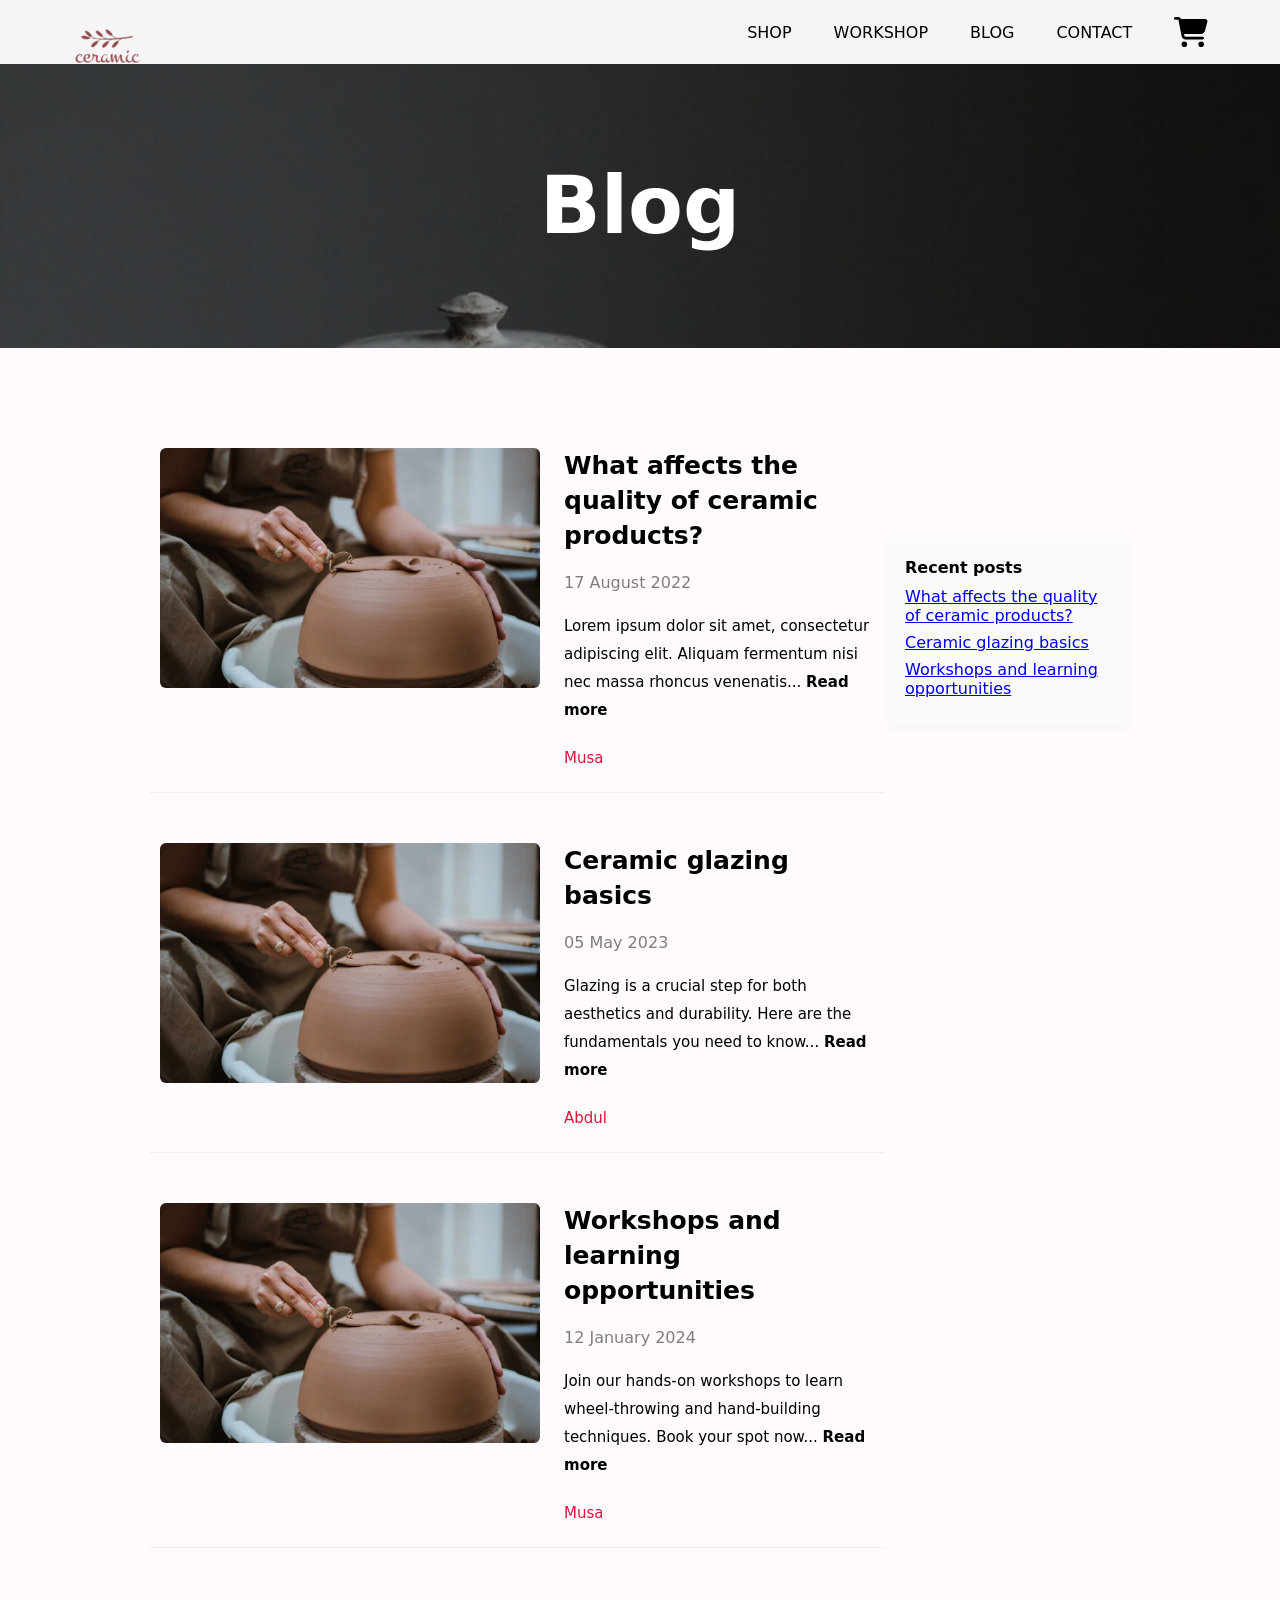
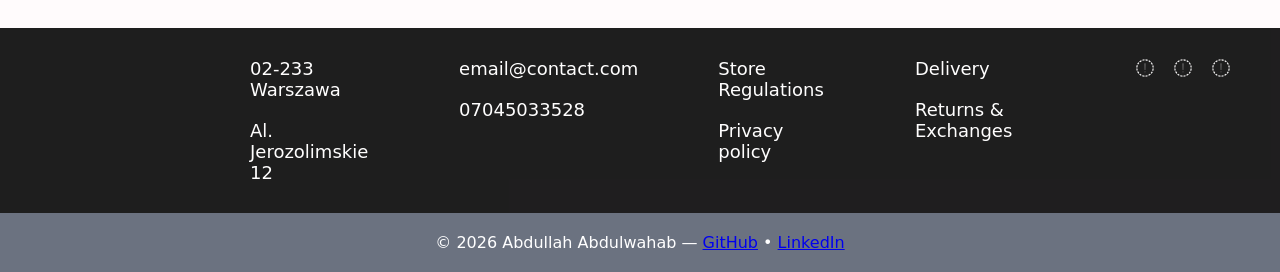
==== commit cf56baed: "fixed responsive issues" ====
--- a/blog.html
+++ b/blog.html
@@ -4,105 +4,84 @@
 <head>
     <meta charset="UTF-8">
     <meta name="viewport" content="width=device-width, initial-scale=1.0">
-    <title>Document</title>
+    <title>Blog — Ceramic studio</title>
+    <meta name="description" content="Articles and updates about ceramic techniques, products and workshops from Ceramic studio.">
+    <link rel="canonical" href="http://example.com/blog.html">
+    <script type="application/ld+json">
+    {"@context":"https://schema.org","@type":"Blog","name":"Ceramic studio Blog","url":"http://example.com/blog.html","publisher":{"@type":"Organization","name":"Ceramic studio","logo":{"@type":"ImageObject","url":"http://example.com/images/favicon.svg"}}}
+    </script>
     <link rel="stylesheet" href="./fontawesome-free-6.6.0-web/css/all.min.css">
     <link rel="stylesheet" href="style.css">
     <link rel="stylesheet" href="blog-style.css">
-    <link rel="stylesheet" href="./fontawesome-free-6.6.0-web/css/brands.css">
-    <link rel="stylesheet" href="./fontawesome-free-6.6.0-web/css/all.css">
+    <link rel="stylesheet" href="responsive.css">
 </head>
 
 <body>
-    <header id="nav">
-        <div class="left-nav">
-            <a href="./index.html"><img src="./images/logo.webp" alt=""></a>
-        </div>
-        <div class="right-nav">
-            <a href="./shop.html">SHOP</a>
-            <a href="./workshop.html">WORKSHOP</a>
-            <a href="./blog.html" class="active">BLOG</a>
-            <a href="./contact.html">CONTACT</a>
-            <a href="#"><i class="fa fa-cart-shopping ff"></i></a>
-        </div>
-    </header>
+    <div data-include="includes/header.html"></div>
+
     <div class="blog-main">
         <h1>Blog</h1>
     </div>
+
     <div class="section blog-section">
         <div class="left-blog">
-            <div class="sec">
+            <a class="sec" href="./posts/post1.html">
                 <div class="left">
-                    <img src="./images/Workshop_header_blog_A.webp" alt="">
+                    <img src="./images/Workshop_header_blog_A.webp" alt="What affects the quality of ceramic products?">
                 </div>
                 <div class="right">
                     <h3>What affects the quality of ceramic products?</h3>
                     <span class="date">17 August 2022</span>
-                    <p>Lorem ipsum dolor sit amet, consectetur adipiscing elit. Aliquam fermentum nisi nec massa rhoncus
-                        venenatis. Vestibulum ante ipsum primis in faucibus orci luctus et ultrices posuere cubilia
-                        curae; Phasellus suscipit...</p>
+                    <p>Lorem ipsum dolor sit amet, consectetur adipiscing elit. Aliquam fermentum nisi nec massa rhoncus venenatis... <strong>Read more</strong></p>
                     <p class="blogComment">Musa</p>
                 </div>
-            </div>
-            <div class="sec">
+            </a>
+
+            <a class="sec" href="./posts/post2.html">
                 <div class="left">
-                    <img src="./images/Workshop_header_blog_A.webp" alt="">
+                    <img src="./images/Workshop_header_blog_A.webp" alt="Ceramic glazing basics">
                 </div>
                 <div class="right">
-                    <h3>What affects the quality of ceramic products?</h3>
-                    <span class="date">17 August 2022</span>
-                    <p>Lorem ipsum dolor sit amet, consectetur adipiscing elit. Aliquam fermentum nisi nec massa rhoncus
-                        venenatis. Vestibulum ante ipsum primis in faucibus orci luctus et ultrices posuere cubilia
-                        curae; Phasellus suscipit...</p>
+                    <h3>Ceramic glazing basics</h3>
+                    <span class="date">05 May 2023</span>
+                    <p>Glazing is a crucial step for both aesthetics and durability. Here are the fundamentals you need to know... <strong>Read more</strong></p>
+                    <p class="blogComment">Abdul</p>
+                </div>
+            </a>
+
+            <a class="sec" href="./posts/post1.html">
+                <div class="left">
+                    <img src="./images/Workshop_header_blog_A.webp" alt="Workshops and learning opportunities">
+                </div>
+                <div class="right">
+                    <h3>Workshops and learning opportunities</h3>
+                    <span class="date">12 January 2024</span>
+                    <p>Join our hands-on workshops to learn wheel-throwing and hand-building techniques. Book your spot now... <strong>Read more</strong></p>
                     <p class="blogComment">Musa</p>
                 </div>
+            </a>
+        </div>
+
+        <aside class="right-blog">
+            <div class="sidebar">
+                <h4>Recent posts</h4>
+                <ul>
+                    <li><a href="./posts/post1.html">What affects the quality of ceramic products?</a></li>
+                    <li><a href="./posts/post2.html">Ceramic glazing basics</a></li>
+                    <li><a href="./posts/post1.html">Workshops and learning opportunities</a></li>
+                </ul>
             </div>
-            <div class="sec">
-                <div class="left">
-                    <img src="./images/Workshop_header_blog_A.webp" alt="">
-                </div>
-                <div class="right">
-                    <h3>What affects the quality of ceramic products?</h3>
-                    <span class="date">17 August 2022</span>
-                    <p>Lorem ipsum dolor sit amet, consectetur adipiscing elit. Aliquam fermentum nisi nec massa rhoncus
-                        venenatis. Vestibulum ante ipsum primis in faucibus orci luctus et ultrices posuere cubilia
-                        curae; Phasellus suscipit...</p>
-                    <p class="blogComment">Musa</p>
-                </div>
-            </div>
-        </div>
-        <div class="right-blog">
-            
-        </div>
+        </aside>
     </div>
 
 
+    <div data-include="includes/footer.html"></div>
 
-    <div class="footer">
-        <div class="sub-foot">
-            <p>02-233 Warszawa</p>
-            <p>Al. Jerozolimskie 12</p>
-        </div>
-        <div class="sub-foot">
-            <a href="#">email@contact.com</a>
-            <a href="#">07045033528</a>
-        </div>
-        <div class="sub-foot">
-            <a href="#">Store Regulations</a>
-            <a href="#">Privacy policy</a>
-        </div>
-        <div class="sub-foot">
-            <a href="#">Delivery</a>
-            <a href="#">Returns & Exchanges</a>
-        </div>
-        <div class="sub-foot">
-            <a href="#"><i class="fa fa-facebook-square"></i></a>
-            <a href="#"><i class="fa fa-x-twitter"></i></a>
-            <a href="#"><i class="fa fa-instagram"></i></a>
-        </div>
-
-    </div>
-    <footer class="site-footer">
-        <div class="container">
-            <p>© <span id="year"></span> Abdullah Abdulwahab — <a href="#">GitHub</a> • <a href="#">LinkedIn</a></p>
-        </div>
-</body>+    <script src="./js/include.js"></script>
+    <script>
+        // insert current year
+        document.getElementById('year').textContent = new Date().getFullYear();
+    </script>
+    <script src="./fontawesome-free-6.6.0-web/js/all.min.js"></script>
+</body>
+</html>
--- a/style.css
+++ b/style.css
@@ -17,10 +17,10 @@
     background-color: whitesmoke;
     box-shadow: 1px 2px 4px rgba(0, 0, 0, .5);
     display: flex;
-    height: 75px;
+    height: 64px;
     align-items: center;
     justify-content: space-between;
-    padding: 0px 200px;
+    padding: 0px 120px;
 }
 
 header#nav .left-nav {
@@ -28,14 +28,12 @@
     overflow: hidden;
     justify-content: center;
     align-items: center;
-    transform: translate(50px,-20px); /* Standard syntax */
+    transform: none;
 }
 
 header#nav .left-nav a{
-    width: 80px;
-    /* top: 0; */
-    height: 80px;
-
+    width: 64px;
+    height: 64px;
 }
 
 header#nav .right-nav {
@@ -44,15 +42,14 @@
     height: 100%;
     justify-content: center;
     align-items: center;
-    gap: 30px;
-    font-size: 18px;
+    gap: 20px;
+    font-size: 16px;
     font-weight: 400;
 }
 
 header#nav a {
     text-decoration: none;
-    /* height: 100%; */
-    padding: 20px;
+    padding: 12px;
     color: black;
 }
 
--- a/blog-style.css
+++ b/blog-style.css
@@ -185,3 +185,54 @@
     }
 }
 
+/* Post list layout and sidebar improvements */
+.left-blog .sec{
+    display: flex;
+    gap: 24px;
+    align-items: flex-start;
+    text-decoration: none;
+    color: inherit;
+    padding: 20px 10px;
+    border-bottom: 1px solid rgba(0,0,0,0.06);
+    transition: background .15s ease, transform .12s ease;
+}
+.left-blog .sec:hover{
+    background: rgba(0,0,0,0.02);
+    transform: translateY(-2px);
+}
+.left-blog .sec .left{
+    flex: 0 0 380px;
+    max-width: 380px;
+    height: 240px;
+}
+.left-blog .sec .left img{
+    width: 100%;
+    height: 100%;
+    object-fit: cover;
+    border-radius: 6px;
+    display: block;
+}
+.left-blog .sec .right{
+    flex: 1 1 auto;
+    padding-right: 0;
+    float: none;
+}
+.right-blog .sidebar{
+    padding: 20px;
+    background: rgba(250,250,250,0.9);
+    border-radius: 6px;
+    box-shadow: 0 2px 6px rgba(0,0,0,0.03);
+    position: sticky;
+    top: 110px;
+}
+.right-blog .sidebar h4{ margin: 0 0 10px 0; }
+.right-blog .sidebar ul{ list-style: none; padding-left: 0; }
+.right-blog .sidebar li{ margin: 8px 0; }
+
+@media (max-width: 768px) {
+    .left-blog .sec{ flex-direction: column; gap: 16px; }
+    .left-blog .sec .left{ width: 100%; max-width: 100%; height: auto; }
+    .right-blog .sidebar{ position: static; top: auto; box-shadow: none; background: transparent; padding: 0; }
+}
+
+
--- a/responsive.css
+++ b/responsive.css
@@ -0,0 +1,23 @@
+/* Responsive fixes: header padding and nav layout */
+header#nav{
+  padding: 0 60px;
+}
+header#nav .left-nav img{ width: 72px; height: 72px; }
+header#nav .right-nav{ gap: 18px; font-size: 16px; }
+
+@media (max-width: 992px){
+  header#nav{ padding: 0 40px; height: 70px; }
+  header#nav .right-nav{ gap: 12px; font-size: 15px; }
+}
+
+@media (max-width: 768px){
+  header#nav{ padding: 0 20px; height: auto; flex-direction: column; align-items: stretch; gap: 8px; padding-top:10px;padding-bottom:10px}
+  header#nav .left-nav{ order:0; transform:none; display:flex; justify-content:flex-start; padding-left:6px }
+  header#nav .right-nav{ order:1; justify-content:flex-start; flex-wrap:wrap; gap:10px; padding-left:6px }
+  .section{ padding: 20px; }
+}
+
+@media (max-width:480px){
+  .blog-main h1{ font-size:28px }
+  .section{ padding: 12px }
+}
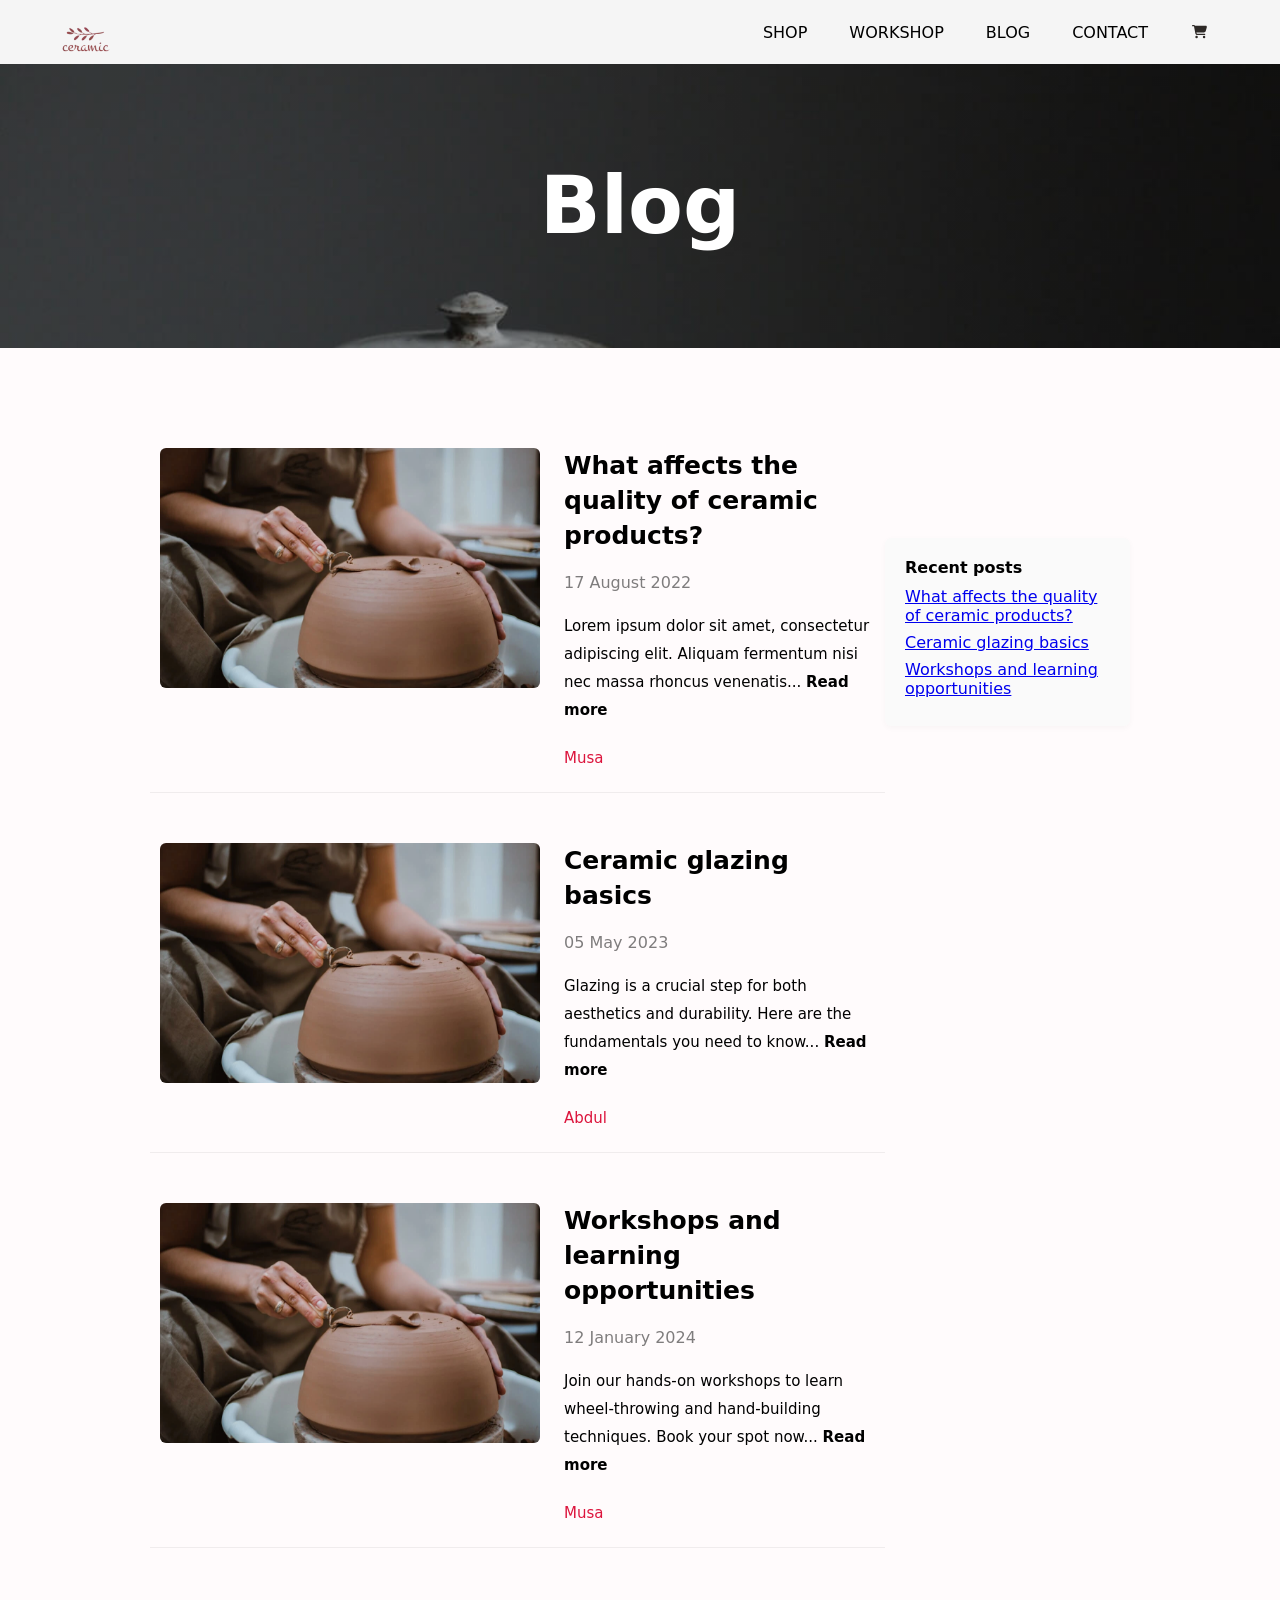
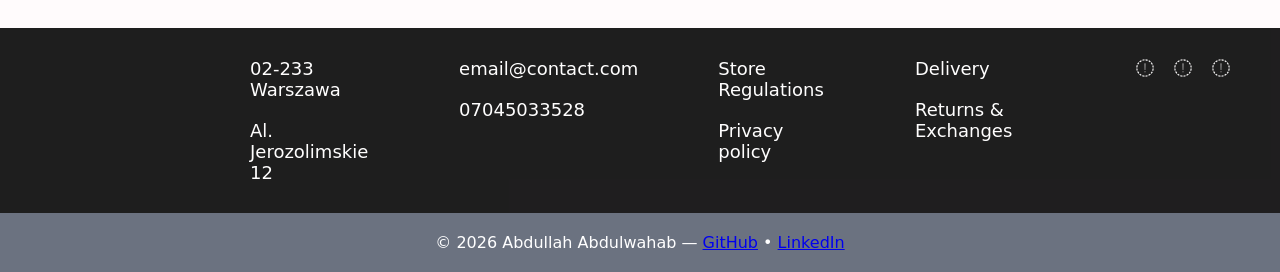
==== commit fd3369d3: "Add cart, product pages and checkout" ====
--- a/blog.html
+++ b/blog.html
@@ -14,6 +14,7 @@
     <link rel="stylesheet" href="style.css">
     <link rel="stylesheet" href="blog-style.css">
     <link rel="stylesheet" href="responsive.css">
+    <link rel="stylesheet" href="cart.css">
 </head>
 
 <body>
@@ -78,10 +79,8 @@
     <div data-include="includes/footer.html"></div>
 
     <script src="./js/include.js"></script>
-    <script>
-        // insert current year
-        document.getElementById('year').textContent = new Date().getFullYear();
-    </script>
+    <script src="./js/products.js"></script>
+    <script src="./js/cart.js"></script>
     <script src="./fontawesome-free-6.6.0-web/js/all.min.js"></script>
 </body>
 </html>
--- a/cart.css
+++ b/cart.css
@@ -0,0 +1,697 @@
+[hidden] {
+  display: none !important;
+}
+
+:root {
+  --ceramic-rose: #a54c5e;
+  --ceramic-ink: #2d2926;
+  --ceramic-paper: #fbf7f0;
+  --ceramic-line: #ded3c4;
+}
+
+html,
+body {
+  overflow-x: clip;
+}
+
+.button {
+  display: inline-block;
+  text-align: center;
+  text-decoration: none;
+  cursor: pointer;
+}
+
+header#nav .left-nav {
+  display: flex;
+  align-items: center;
+  justify-content: center;
+}
+
+header#nav .left-nav a {
+  display: flex;
+  align-items: center;
+  justify-content: center;
+  width: auto;
+  height: 52px;
+  padding: 0;
+}
+
+header#nav .left-nav img {
+  display: block;
+  width: auto;
+  height: 52px;
+  max-width: 100%;
+  object-fit: contain;
+}
+
+.cart-toggle {
+  position: relative;
+  display: inline-flex;
+  align-items: center;
+  justify-content: center;
+  width: 42px;
+  height: 42px;
+  padding: 0;
+  border: 0;
+  background: transparent;
+  color: var(--ceramic-ink);
+  cursor: pointer;
+}
+
+.cart-toggle i {
+  font-size: 20px;
+}
+
+.cart-toggle:hover,
+.cart-toggle:focus-visible {
+  color: var(--ceramic-rose);
+}
+
+.cart-count {
+  position: absolute;
+  top: 1px;
+  right: 0;
+  min-width: 18px;
+  height: 18px;
+  padding: 0 5px;
+  border-radius: 999px;
+  background: var(--ceramic-rose);
+  color: #fff;
+  font-size: 10px;
+  font-weight: 700;
+  line-height: 18px;
+  text-align: center;
+}
+
+.add-to-cart {
+  display: inline-flex;
+  align-items: center;
+  justify-content: center;
+  align-self: flex-start;
+  padding: 9px 16px;
+  border: 1px solid rgba(45, 41, 38, 0.28);
+  border-radius: 999px;
+  background: transparent;
+  color: var(--ceramic-ink);
+  font: inherit;
+  font-size: 11px;
+  font-weight: 600;
+  letter-spacing: 0.1em;
+  text-transform: uppercase;
+  cursor: pointer;
+  transition: background 0.25s ease, color 0.25s ease, border-color 0.25s ease;
+}
+
+.add-to-cart:hover,
+.add-to-cart:focus-visible {
+  border-color: var(--ceramic-ink);
+  background: var(--ceramic-ink);
+  color: #fff;
+}
+
+.add-to-cart:disabled {
+  cursor: default;
+  opacity: 0.62;
+}
+
+.shopContain .add-to-cart,
+.shopContain1 .add-to-cart {
+  width: calc(100% - 12px);
+  margin: 0 6px;
+}
+
+.product-line {
+  display: flex;
+  align-items: baseline;
+  justify-content: space-between;
+  gap: 12px;
+}
+
+.shopContain .product-line,
+.shopContain1 .product-line {
+  margin: 0 6px;
+}
+
+.shopContain .productName,
+.shopContain1 .productName,
+.shopContain .productPrice,
+.shopContain1 .productPrice {
+  margin: 0;
+}
+
+.productName a {
+  color: inherit;
+  text-decoration: none;
+}
+
+.productName a:hover {
+  color: var(--ceramic-rose);
+}
+
+.shopContain1 .product-line a {
+  display: inline;
+  flex: none;
+  transform: none;
+}
+
+.shopContain1 .product-line a:hover {
+  transform: none;
+}
+
+.shopContain1 > .product-media {
+  display: block;
+  overflow: hidden;
+  border-radius: 6px;
+}
+
+.shopContain1 > .product-media img {
+  transition: transform 0.4s ease;
+}
+
+.shopContain1 > .product-media:hover img {
+  transform: scale(1.03);
+}
+
+.product-media img {
+  display: block;
+}
+
+@media (min-width: 1024px) {
+  .shopContain1 {
+    height: 410px;
+  }
+}
+
+body.cart-open {
+  overflow: hidden;
+}
+
+.cart-backdrop {
+  position: fixed;
+  inset: 0;
+  z-index: 1000;
+  background: rgba(25, 20, 17, 0.46);
+  opacity: 0;
+  pointer-events: none;
+  transition: opacity 0.3s ease;
+}
+
+.cart-backdrop.is-open {
+  opacity: 1;
+  pointer-events: auto;
+}
+
+.cart-drawer {
+  position: fixed;
+  top: 0;
+  right: 0;
+  bottom: 0;
+  z-index: 1001;
+  display: flex;
+  flex-direction: column;
+  width: min(440px, 100%);
+  background: var(--ceramic-paper);
+  color: var(--ceramic-ink);
+  box-shadow: -20px 0 60px rgba(0, 0, 0, 0.18);
+  visibility: hidden;
+  transform: translateX(102%);
+  transition: transform 0.42s cubic-bezier(0.22, 1, 0.36, 1), visibility 0s 0.42s;
+}
+
+.cart-drawer.is-open {
+  visibility: visible;
+  transform: none;
+  transition: transform 0.42s cubic-bezier(0.22, 1, 0.36, 1), visibility 0s;
+}
+
+.cart-head {
+  display: flex;
+  align-items: flex-start;
+  justify-content: space-between;
+  gap: 16px;
+  padding: 26px 24px 18px;
+  border-bottom: 1px solid var(--ceramic-line);
+}
+
+.cart-eyebrow {
+  margin: 0 0 6px;
+  color: var(--ceramic-rose);
+  font-size: 10px;
+  font-weight: 700;
+  letter-spacing: 0.16em;
+  text-transform: uppercase;
+}
+
+.cart-head h2 {
+  margin: 0;
+  font-family: Georgia, "Times New Roman", serif;
+  font-size: 26px;
+  font-weight: 400;
+  line-height: 1.1;
+}
+
+.cart-head h2 span {
+  color: #8b8178;
+  font-family: inherit;
+  font-size: 15px;
+}
+
+.cart-close {
+  display: inline-flex;
+  align-items: center;
+  justify-content: center;
+  width: 36px;
+  height: 36px;
+  padding: 0;
+  border: 0;
+  border-radius: 50%;
+  background: transparent;
+  color: var(--ceramic-ink);
+  font: inherit;
+  font-size: 28px;
+  line-height: 1;
+  cursor: pointer;
+}
+
+.cart-close:hover {
+  background: rgba(45, 41, 38, 0.07);
+}
+
+.cart-body {
+  flex: 1;
+  overflow-y: auto;
+  padding: 22px 24px;
+  overscroll-behavior: contain;
+}
+
+.cart-items {
+  display: flex;
+  flex-direction: column;
+  gap: 20px;
+  margin: 0;
+  padding: 0;
+  list-style: none;
+}
+
+.cart-item {
+  display: grid;
+  grid-template-columns: 82px minmax(0, 1fr) auto;
+  gap: 14px;
+  padding-bottom: 20px;
+  border-bottom: 1px solid var(--ceramic-line);
+}
+
+.cart-item-media {
+  display: block;
+  overflow: hidden;
+  aspect-ratio: 4 / 5;
+  border-radius: 4px;
+  background: #eee6da;
+}
+
+.cart-item-media img {
+  width: 100%;
+  height: 100%;
+  object-fit: cover;
+}
+
+.cart-item-info {
+  min-width: 0;
+}
+
+.cart-item-name {
+  display: inline-block;
+  color: inherit;
+  font-family: Georgia, "Times New Roman", serif;
+  font-size: 16px;
+  line-height: 1.25;
+  text-decoration: none;
+}
+
+.cart-item-name:hover {
+  color: var(--ceramic-rose);
+}
+
+.cart-item-meta {
+  margin: 3px 0 5px;
+  color: #8b8178;
+  font-size: 10px;
+  letter-spacing: 0.12em;
+  text-transform: uppercase;
+}
+
+.cart-item-price {
+  margin: 0 0 9px;
+  font-size: 12px;
+  color: #6d645b;
+}
+
+.cart-item-controls {
+  display: flex;
+  align-items: center;
+  gap: 12px;
+}
+
+.cart-qty {
+  display: inline-flex;
+  align-items: center;
+  border: 1px solid var(--ceramic-line);
+  border-radius: 999px;
+  background: #fff;
+}
+
+.cart-qty button {
+  display: inline-flex;
+  align-items: center;
+  justify-content: center;
+  width: 28px;
+  height: 28px;
+  padding: 0;
+  border: 0;
+  background: transparent;
+  color: var(--ceramic-ink);
+  font: inherit;
+  font-size: 16px;
+  cursor: pointer;
+}
+
+.cart-qty button:hover {
+  color: var(--ceramic-rose);
+}
+
+.cart-qty span {
+  min-width: 18px;
+  font-size: 12px;
+  text-align: center;
+}
+
+.cart-remove {
+  padding: 0;
+  border: 0;
+  border-bottom: 1px solid rgba(45, 41, 38, 0.3);
+  background: transparent;
+  color: #7c736a;
+  font: inherit;
+  font-size: 10px;
+  letter-spacing: 0.08em;
+  text-transform: uppercase;
+  cursor: pointer;
+}
+
+.cart-remove:hover {
+  color: var(--ceramic-rose);
+  border-color: var(--ceramic-rose);
+}
+
+.cart-line-total {
+  font-size: 13px;
+  font-weight: 600;
+  white-space: nowrap;
+}
+
+.cart-empty {
+  padding: 44px 12px 30px;
+  text-align: center;
+}
+
+.cart-empty-art {
+  display: flex;
+  align-items: center;
+  justify-content: center;
+  width: 72px;
+  height: 72px;
+  margin: 0 auto 20px;
+  border: 1px solid var(--ceramic-line);
+  border-radius: 50%;
+  color: var(--ceramic-rose);
+  font-family: Georgia, "Times New Roman", serif;
+  font-size: 20px;
+  letter-spacing: 0.08em;
+}
+
+.cart-empty h3 {
+  margin: 0 0 8px;
+  font-family: Georgia, "Times New Roman", serif;
+  font-size: 22px;
+  font-weight: 400;
+}
+
+.cart-empty p {
+  margin: 0 auto 20px;
+  max-width: 260px;
+  color: #6d645b;
+  font-size: 14px;
+  line-height: 1.6;
+}
+
+.cart-empty .button {
+  padding: 12px 24px;
+  font-size: 13px;
+}
+
+.cart-foot {
+  padding: 20px 24px 24px;
+  border-top: 1px solid var(--ceramic-line);
+  background: #f4eee5;
+}
+
+.cart-subtotal {
+  display: flex;
+  align-items: baseline;
+  justify-content: space-between;
+  gap: 16px;
+  font-size: 15px;
+}
+
+.cart-subtotal strong {
+  font-size: 18px;
+}
+
+.cart-note {
+  margin: 7px 0 16px;
+  color: #7c736a;
+  font-size: 11px;
+  line-height: 1.45;
+}
+
+.cart-checkout,
+.cart-place-order {
+  width: 100%;
+  padding: 15px 20px;
+  border-radius: 4px;
+  font-size: 14px;
+  letter-spacing: 0.06em;
+}
+
+.cart-checkout:disabled {
+  cursor: not-allowed;
+  opacity: 0.45;
+}
+
+.cart-continue,
+.cart-back {
+  display: block;
+  width: 100%;
+  margin-top: 10px;
+  padding: 8px;
+  border: 0;
+  background: transparent;
+  color: #6d645b;
+  font: inherit;
+  font-size: 12px;
+  text-decoration: underline;
+  text-underline-offset: 3px;
+  cursor: pointer;
+}
+
+.cart-continue:hover,
+.cart-back:hover {
+  color: var(--ceramic-rose);
+}
+
+.checkout-intro h3 {
+  margin: 0 0 7px;
+  font-family: Georgia, "Times New Roman", serif;
+  font-size: 22px;
+  font-weight: 400;
+}
+
+.checkout-intro p {
+  margin: 0 0 20px;
+  color: #6d645b;
+  font-size: 13px;
+  line-height: 1.55;
+}
+
+.checkout-grid {
+  display: grid;
+  grid-template-columns: 1fr 1fr;
+  gap: 12px;
+}
+
+.checkout-field {
+  display: flex;
+  flex-direction: column;
+  gap: 6px;
+  color: #5f574f;
+  font-size: 10px;
+  font-weight: 600;
+  letter-spacing: 0.1em;
+  text-transform: uppercase;
+}
+
+.checkout-field input {
+  width: 100%;
+  padding: 10px 11px;
+  border: 1px solid var(--ceramic-line);
+  border-radius: 3px;
+  background: #fff;
+  color: var(--ceramic-ink);
+  font: inherit;
+  font-size: 14px;
+  letter-spacing: 0;
+  text-transform: none;
+}
+
+.checkout-field input:focus {
+  outline: 2px solid rgba(165, 76, 94, 0.35);
+  outline-offset: 1px;
+  border-color: var(--ceramic-rose);
+}
+
+.checkout-span {
+  grid-column: 1 / -1;
+}
+
+.checkout-summary {
+  margin: 22px 0 18px;
+  padding: 14px 0;
+  border-top: 1px solid var(--ceramic-line);
+  border-bottom: 1px solid var(--ceramic-line);
+}
+
+.checkout-summary p {
+  display: flex;
+  align-items: baseline;
+  justify-content: space-between;
+  gap: 16px;
+  margin: 0 0 8px;
+  color: #6d645b;
+  font-size: 13px;
+}
+
+.checkout-summary p:last-child {
+  margin-bottom: 0;
+}
+
+.checkout-summary strong {
+  color: var(--ceramic-ink);
+  font-weight: 500;
+}
+
+.checkout-summary .checkout-total {
+  margin-top: 10px;
+  padding-top: 10px;
+  border-top: 1px solid var(--ceramic-line);
+  color: var(--ceramic-ink);
+  font-size: 15px;
+}
+
+.checkout-summary .checkout-total strong {
+  font-size: 18px;
+  font-weight: 600;
+}
+
+.checkout-demo {
+  margin: 14px 0 0;
+  color: #9a9086;
+  font-size: 10px;
+  text-align: center;
+}
+
+.cart-confirm {
+  padding: 24px 4px 10px;
+  text-align: center;
+}
+
+.cart-confirm-mark {
+  display: flex;
+  align-items: center;
+  justify-content: center;
+  width: 58px;
+  height: 58px;
+  margin: 0 auto 18px;
+  border-radius: 50%;
+  background: var(--ceramic-rose);
+  color: #fff;
+  font-size: 26px;
+}
+
+.cart-confirm h3 {
+  margin: 0 0 10px;
+  font-family: Georgia, "Times New Roman", serif;
+  font-size: 26px;
+  font-weight: 400;
+}
+
+.cart-confirm > p {
+  margin: 0 auto 14px;
+  max-width: 310px;
+  color: #6d645b;
+  font-size: 14px;
+  line-height: 1.6;
+}
+
+.cart-confirm .confirm-total {
+  margin: 20px 0;
+  padding: 14px 0;
+  border-top: 1px solid var(--ceramic-line);
+  border-bottom: 1px solid var(--ceramic-line);
+  color: var(--ceramic-ink);
+  font-size: 14px;
+}
+
+.cart-confirm .button {
+  margin-top: 8px;
+  padding: 13px 24px;
+  font-size: 13px;
+}
+
+@media (max-width: 768px) {
+  header#nav .left-nav a,
+  header#nav .left-nav img {
+    height: 44px;
+  }
+}
+
+@media (max-width: 480px) {
+  header#nav .left-nav a,
+  header#nav .left-nav img {
+    height: 36px;
+  }
+
+  .cart-head {
+    padding: 20px 18px 14px;
+  }
+
+  .cart-body {
+    padding: 18px;
+  }
+
+  .cart-foot {
+    padding: 16px 18px 20px;
+  }
+
+  .cart-item {
+    grid-template-columns: 70px minmax(0, 1fr) auto;
+    gap: 11px;
+  }
+
+  .cart-head h2 {
+    font-size: 23px;
+  }
+
+  .checkout-field input {
+    padding: 9px 10px;
+  }
+}
